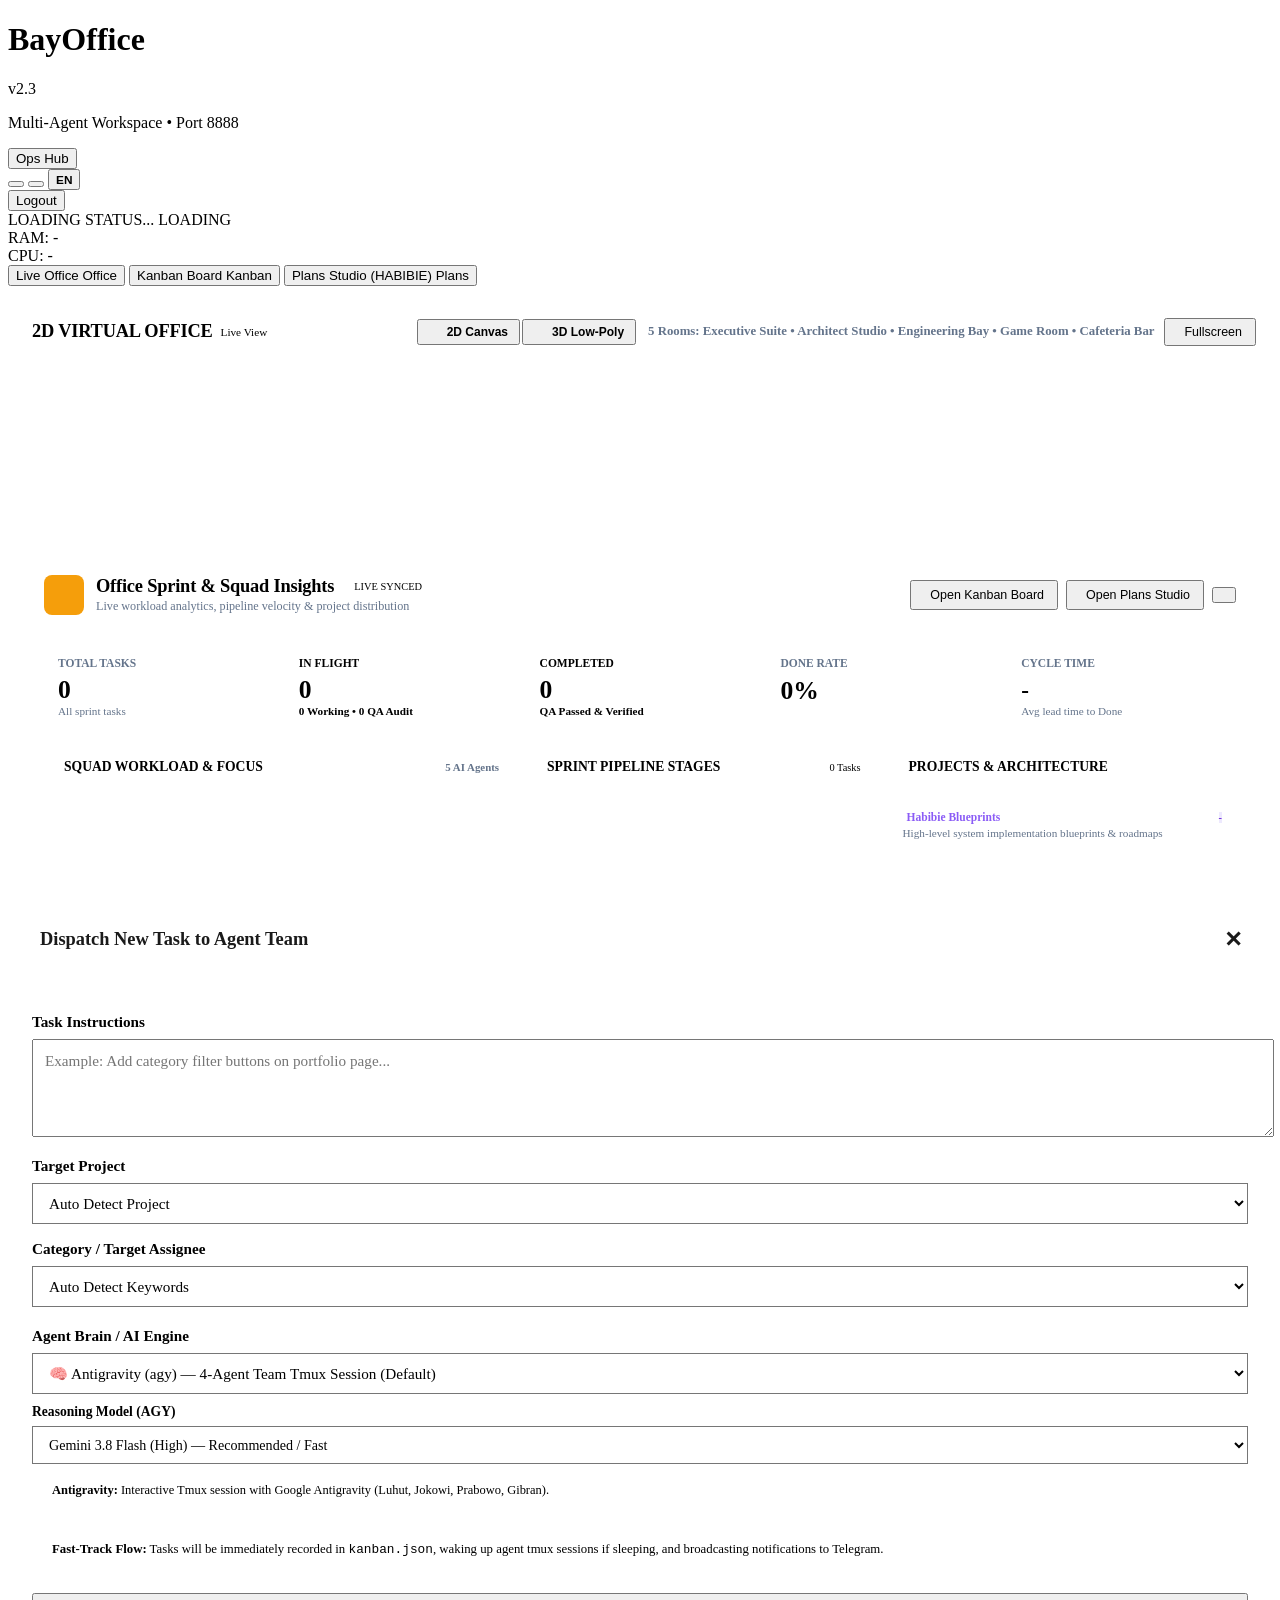
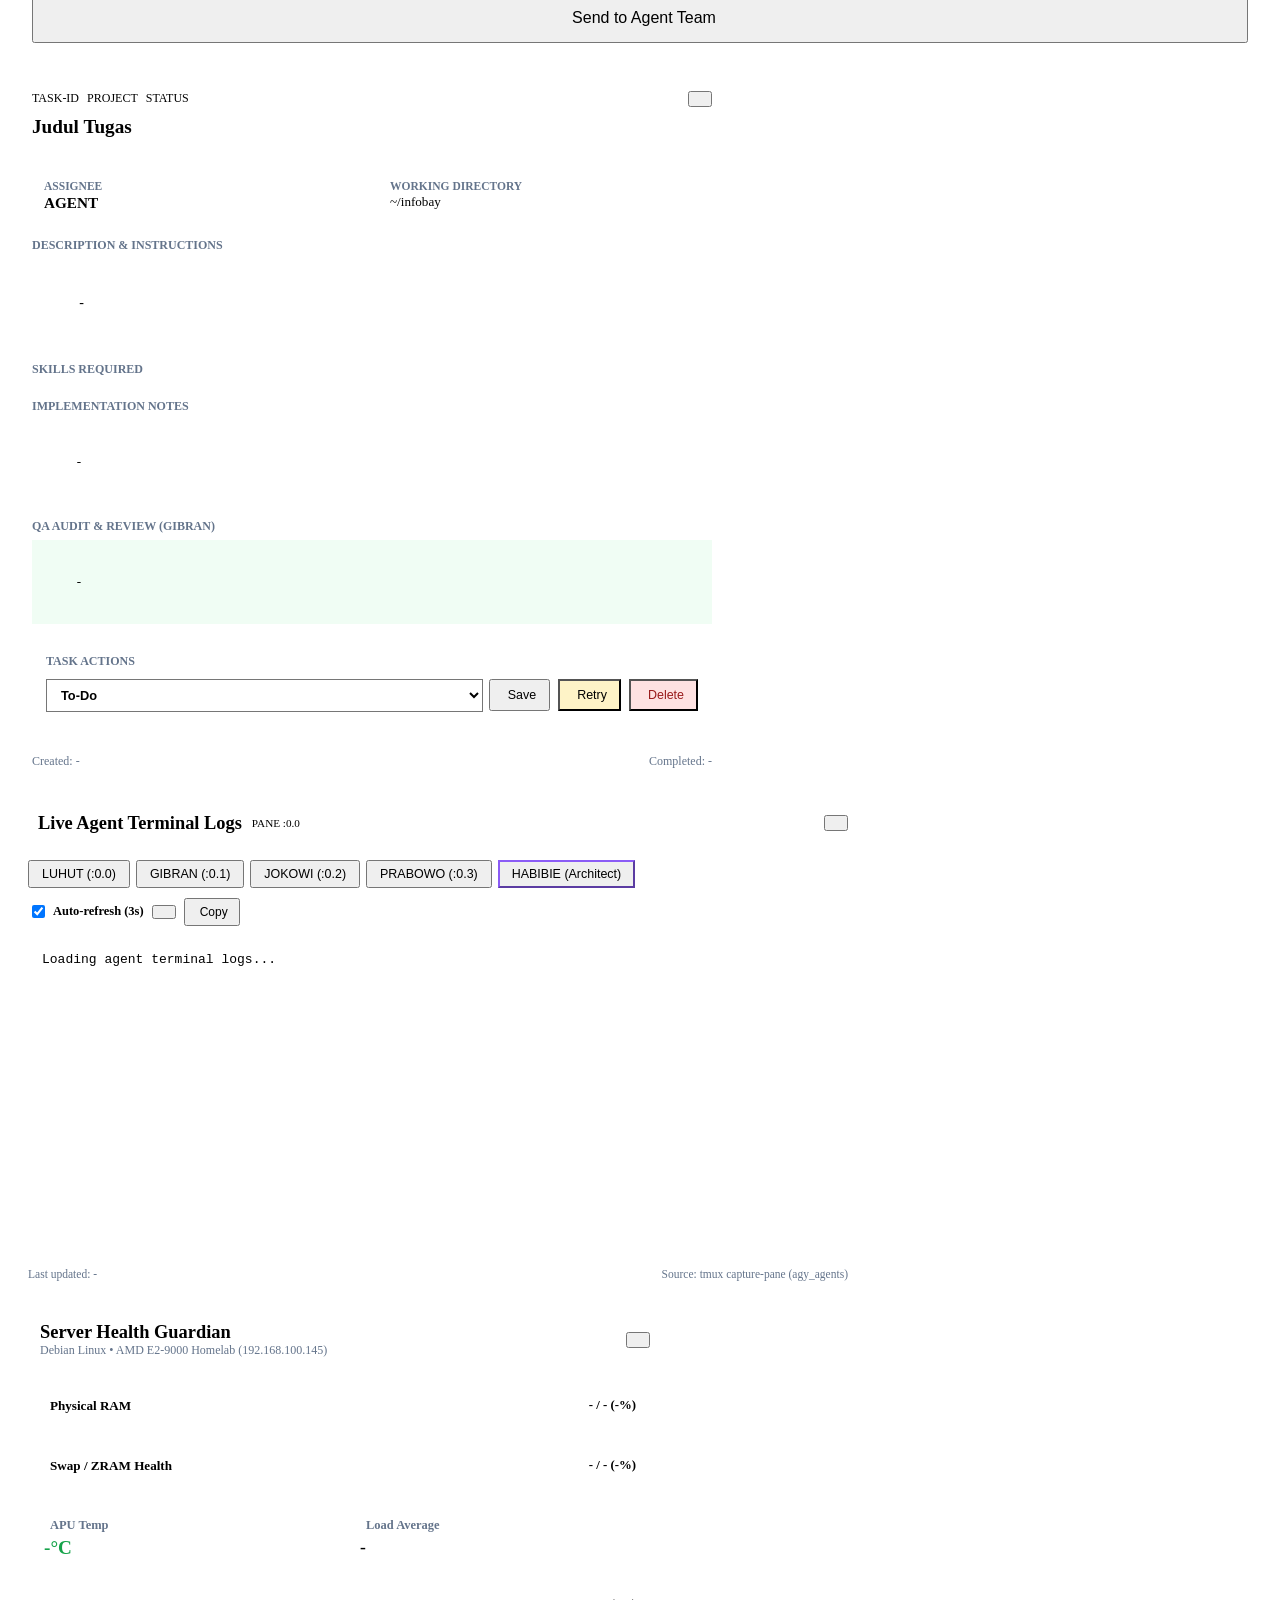
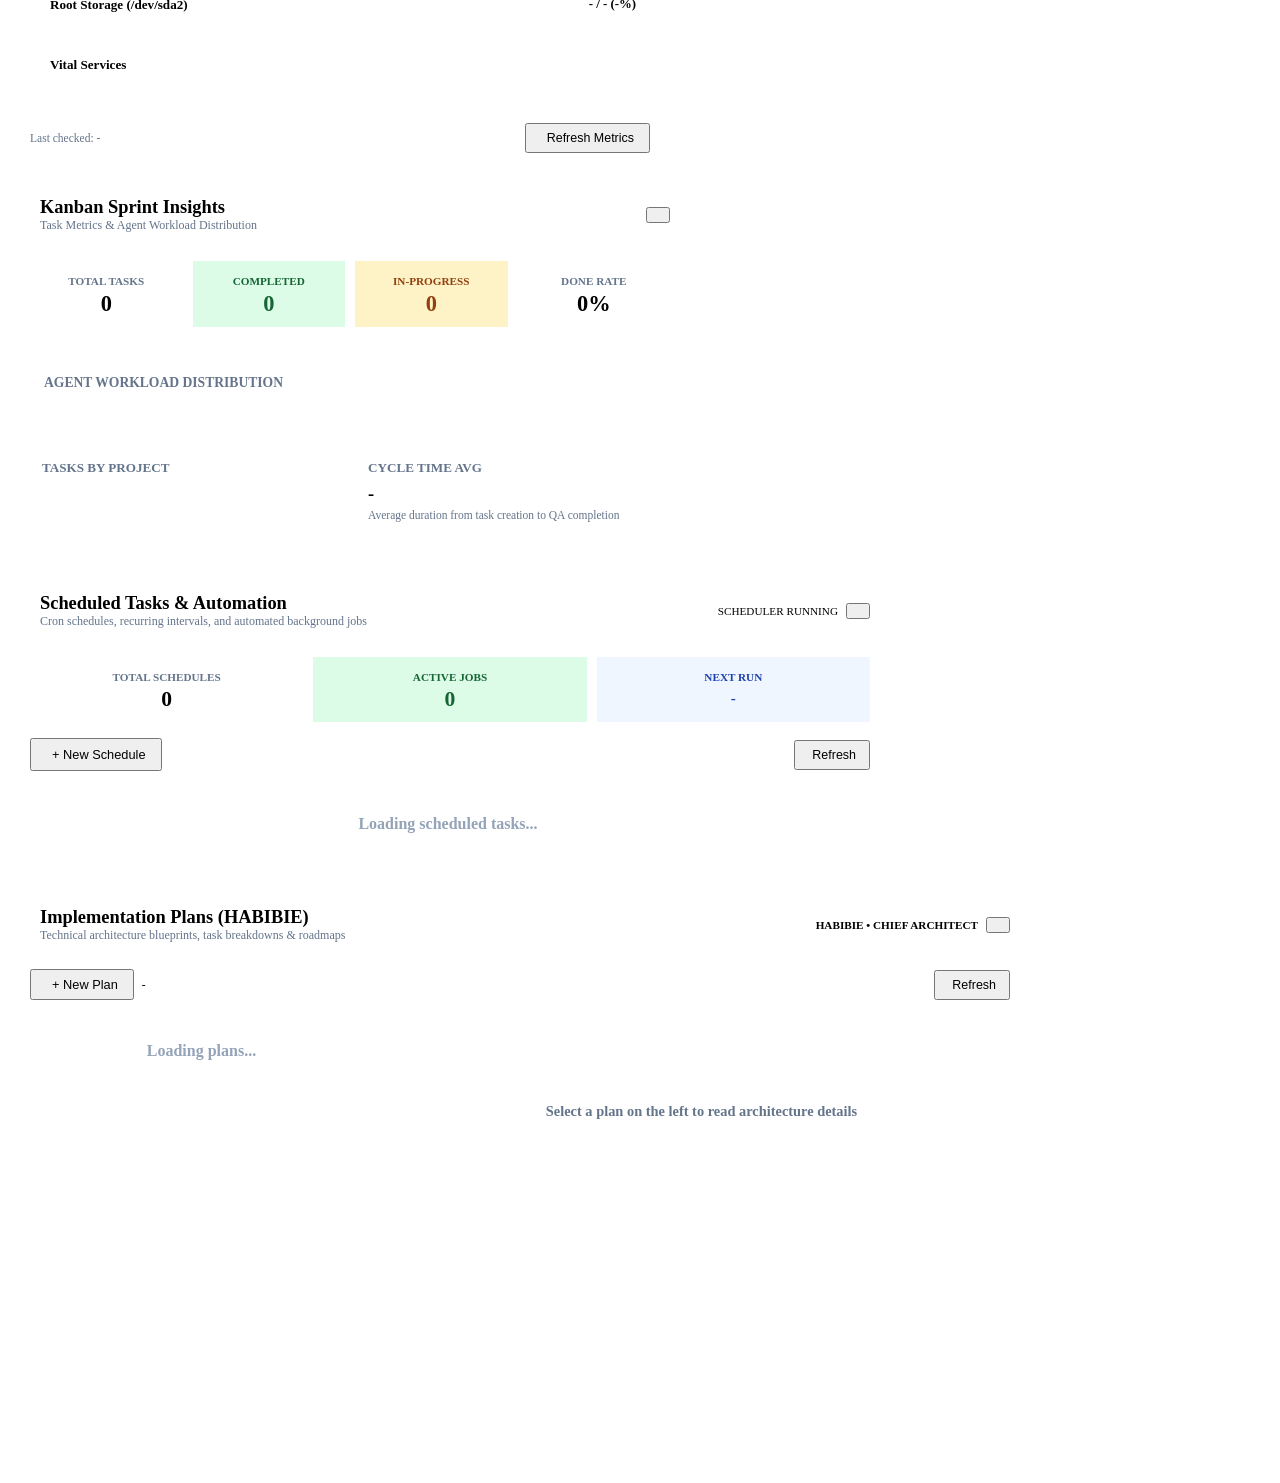
==== bayoffice/frontend/index.html @ 738ee769 "feat(bayoffice): TASK-FS-05 dynamic avatar tracking, anti-collision slots & staggered movement" ====
<!DOCTYPE html>
<html lang="en">
<head>
  <meta charset="UTF-8">
  <meta name="viewport" content="width=device-width, initial-scale=1.0">
  <title data-i18n="app.title">BayOffice — Virtual Workspace AI Agents</title>
  <link rel="icon" type="image/svg+xml" href="data:image/svg+xml,<svg xmlns=%22http://www.w3.org/2000/svg%22 viewBox=%220 0 24 24%22 fill=%22none%22 stroke=%22%23FFDE59%22 stroke-width=%222%22><rect width=%2216%22 height=%2220%22 x=%224%22 y=%222%22 rx=%222%22/><path d=%22M9 22v-4h6v4M8 6h.01M16 6h.01M12 6h.01M12 10h.01M12 14h.01M16 10h.01M16 14h.01M8 10h.01M8 14h.01%22/></svg>">
  <link rel="stylesheet" href="/static/css/style.css?v=20261030_11">
</head>
<body style="padding-bottom: 60px;">

  <!-- TOP HEADER / NAVBAR (2-ROW COMMAND CENTER) -->
  <header class="topbar-header">
    
    <!-- BARIS 1: PRIMARY APP BAR (Brand + Workspace Modes + Actions) -->
    <div class="topbar-primary-row">
      <div class="topbar-row-container">
        
        <!-- 1. Brand & Workspace Scope (Kiri) -->
        <div class="topbar-brand">
          <div class="topbar-logo-box">
            <i data-lucide="building-2" class="lucide-lg"></i>
          </div>
          <div class="brand-text-block">
            <div class="brand-title-row">
              <h1 class="topbar-title">BayOffice</h1>
              <span class="brand-badge-version">v2.3</span>
            </div>
            <p class="topbar-subtitle">
              <span class="homelab-dot"></span> <span data-i18n="app.subtitle">Multi-Agent Workspace • Port 8888</span>
            </p>
          </div>
        </div>

        <!-- 2. Action Controls (Kanan) -->
        <div class="topbar-actions">
          <!-- Ops Hub Dropdown (Scheduled Tasks & Terminal Logs) -->
          <div class="dropdown-wrapper" id="opsDropdownWrapper">
            <button id="opsDropdownBtn" class="neo-btn neo-btn-secondary topbar-btn btn-ops" aria-expanded="false" data-i18n-title="actions.ops_hub_title" title="Operations & Agent Tools">
              <i data-lucide="layers" class="lucide-sm"></i>
              <span class="btn-label-desktop btn-label-ops" data-i18n="actions.ops_hub">Ops Hub</span>
              <i data-lucide="chevron-down" class="lucide-xs chevron-icon"></i>
            </button>
            <div id="opsDropdownMenu" class="neo-dropdown-menu" style="display: none;">
              <button id="openSchedulesBtn" class="dropdown-item">
                <i data-lucide="clock" class="lucide-sm" style="color: #0284C7;"></i>
                <div class="item-text">
                  <span class="item-title" data-i18n="actions.schedules">Scheduled Tasks</span>
                  <span class="item-desc" data-i18n="actions.schedules_desc">Autonomous cron routines</span>
                </div>
              </button>
              <button id="openLogsBtn" class="dropdown-item">
                <i data-lucide="terminal" class="lucide-sm" style="color: #10B981;"></i>
                <div class="item-text">
                  <span class="item-title" data-i18n="actions.logs">Terminal Logs</span>
                  <span class="item-desc" data-i18n="actions.logs_desc">Live agent console streams</span>
                </div>
              </button>
            </div>
          </div>

          <!-- Quick Preferences Pod (Segmented Pill: Audio, Theme, Lang) -->
          <div class="segmented-pod" id="preferencesPod">
            <button id="audioToggleBtn" class="pod-btn btn-audio" data-i18n-title="actions.audio_toggle" title="Toggle 8-Bit Audio Effects" aria-label="Audio Effects">
              <span id="audioIcon" style="display: flex; align-items: center;"><i data-lucide="volume-2" class="lucide-sm"></i></span>
            </button>
            <button id="darkModeToggle" class="pod-btn btn-theme" data-i18n-title="actions.theme_dark" title="Switch to Dark Mode">
              <span id="darkModeIcon" style="display: flex; align-items: center;"><i data-lucide="moon" class="lucide-sm"></i></span>
            </button>
            <button id="langToggle" class="pod-btn btn-lang" data-i18n-title="actions.lang_toggle" title="Switch Language (EN / ID)" aria-label="Switch Language">
              <span id="langLabel" style="font-weight: 800; font-size: 0.74rem;">EN</span>
            </button>
          </div>

          <!-- Logout Action -->
          <button id="logoutBtn" class="neo-btn neo-btn-secondary topbar-btn btn-logout" data-i18n-title="actions.logout_title" title="Log out of session">
            <i data-lucide="log-out" class="lucide-sm"></i>
            <span class="btn-label-desktop btn-label-logout" data-i18n="actions.logout">Logout</span>
          </button>
        </div>

      </div>
    </div>

    <!-- BARIS 2: TELEMETRY (KIRI) & WORKSPACE NAVIGATION TABS (KANAN) -->
    <div class="topbar-guardian-subbar">
      <div class="topbar-guardian-container">
        
        <!-- Left: Clickable Server Health Telemetry Deck -->
        <div id="telemetryDeck" class="telemetry-deck guardian-deck" data-i18n-title="health.modal_title" title="Open Server Diagnostics">
          <span id="tmuxBadge" class="neo-badge badge-todo telemetry-badge">
            <span class="status-dot dot-sleep"></span>
            <span class="desk-txt" data-i18n="telemetry.loading">LOADING STATUS...</span>
            <span class="mob-txt" data-i18n="telemetry.loading_short">LOADING</span>
          </span>

          <div class="telemetry-divider"></div>

          <div class="telemetry-chip">
            <i data-lucide="hard-drive" class="lucide-sm chip-icon-ram"></i>
            <span class="chip-label" data-i18n="telemetry.ram">RAM:</span>
            <span id="ramMetric" class="chip-val chip-val-ram">-</span>
          </div>

          <div class="telemetry-divider"></div>

          <div class="telemetry-chip">
            <i data-lucide="cpu" class="lucide-sm chip-icon-cpu"></i>
            <span class="chip-label" data-i18n="telemetry.cpu">CPU:</span>
            <span id="cpuMetric" class="chip-val chip-val-cpu">-</span>
          </div>
        </div>

        <!-- Right: Workspace Navigation Switcher Tabs (Live Office | Kanban Board | Plans Studio) -->
        <nav class="topbar-nav-tabs" aria-label="Workspace Modes">
          <button id="navOfficeBtn" class="nav-tab-btn active" data-view="office" data-i18n-title="nav.workspace" title="Live Office">
            <i data-lucide="layout-dashboard" class="lucide-sm"></i>
            <span class="nav-tab-text nav-tab-text-full" data-i18n="nav.workspace">Live Office</span>
            <span class="nav-tab-text nav-tab-text-short" data-i18n="nav.workspace_short">Office</span>
          </button>
          <button id="navKanbanBtn" class="nav-tab-btn" data-view="kanban" data-i18n-title="nav.kanban" title="Kanban Board">
            <i data-lucide="kanban" class="lucide-sm tab-icon-kanban" style="color: #0284C7;"></i>
            <span class="nav-tab-text nav-tab-text-full" data-i18n="nav.kanban">Kanban Board</span>
            <span class="nav-tab-text nav-tab-text-short" data-i18n="nav.kanban_short">Kanban</span>
            <span id="navKanbanCountBadge" class="nav-count-badge" style="display: none; background: #0284C7;">0</span>
          </button>
          <button id="navPlansBtn" class="nav-tab-btn" data-view="plans" data-i18n-title="nav.plans_studio" title="Plans Studio (HABIBIE)">
            <i data-lucide="compass" class="lucide-sm tab-icon-plans" style="color: #8B5CF6;"></i>
            <span class="nav-tab-text nav-tab-text-full" data-i18n="nav.plans_studio">Plans Studio (HABIBIE)</span>
            <span class="nav-tab-text nav-tab-text-short" data-i18n="nav.plans_studio_short">Plans</span>
            <span id="navPlansCountBadge" class="nav-count-badge" style="display: none;">0</span>
          </button>
        </nav>

      </div>
    </div>

  </header>

  <!-- MAIN CONTAINER -->
  <main id="mainContainer" style="max-width: 1400px; margin: 20px auto; padding: 0 16px;">

    <!-- VIEW 1: LIVE VIRTUAL OFFICE WORKSPACE (CANVAS + AGENT CARDS ONLY) -->
    <div id="mainDashboardView" class="workspace-view active" style="display: flex; flex-direction: column; gap: 20px;">

      <!-- 2D / 3D VIRTUAL OFFICE -->
      <section>
        <div style="display: flex; justify-content: space-between; align-items: center; margin-bottom: 12px; flex-wrap: wrap; gap: 8px;">
          <div style="display: flex; align-items: center; gap: 8px;">
            <i data-lucide="monitor" class="lucide-sm"></i>
            <h2 id="officeViewTitle" style="font-size: 1.15rem; font-weight: 800; text-transform: uppercase; letter-spacing: -0.2px;" data-i18n="canvas.title">
              2D Virtual Office
            </h2>
            <span class="neo-badge badge-done" style="font-size: 0.7rem;" data-i18n="canvas.live_view">Live View</span>
          </div>
          <div style="display: flex; align-items: center; gap: 10px; flex-wrap: wrap;">
            <!-- 2D / 3D Switcher Toggle -->
            <div id="officeViewModeToggle" class="neo-box-sm" style="display: inline-flex; padding: 2px; border-radius: 6px; background: var(--bg-card); gap: 2px;">
              <button id="toggle2dBtn" class="neo-btn neo-btn-primary" style="padding: 4px 10px; font-size: 0.75rem; font-weight: 800; display: flex; align-items: center; gap: 5px;">
                <i data-lucide="layout" class="lucide-sm" style="width: 13px; height: 13px;"></i>
                <span data-i18n="canvas.mode_2d">2D Canvas</span>
              </button>
              <button id="toggle3dBtn" class="neo-btn neo-btn-secondary" style="padding: 4px 10px; font-size: 0.75rem; font-weight: 800; display: flex; align-items: center; gap: 5px;">
                <i data-lucide="box" class="lucide-sm" style="width: 13px; height: 13px;"></i>
                <span data-i18n="canvas.mode_3d">3D Low-Poly</span>
              </button>
            </div>
            <span style="font-size: 0.8rem; color: #64748B; font-weight: 600;" data-i18n="canvas.rooms_subtitle">
              5 Rooms: Executive Suite • Architect Studio • Engineering Bay • Game Room • Cafeteria Bar
            </span>
            <button id="fullscreenBtn" class="neo-btn neo-btn-secondary" style="padding: 5px 12px; font-size: 0.78rem; display: flex; align-items: center; gap: 6px;">
              <i data-lucide="maximize-2" class="lucide-sm"></i>
              <span data-i18n="canvas.fullscreen">Fullscreen</span>
            </button>
          </div>
        </div>

        <!-- Canvas Box -->
        <div class="canvas-container" id="canvasContainer">
          <div class="fullscreen-controls" id="canvasOverlayControls" style="display: none;">
            <button id="exitFullscreenBtn" class="neo-btn neo-btn-secondary" style="padding: 6px 14px; font-size: 0.8rem; font-weight: 700; background: #FFFFFF; cursor: pointer; display: flex; align-items: center; gap: 6px;">
              <i data-lucide="minimize-2" class="lucide-sm"></i>
              <span data-i18n="canvas.exit_fullscreen">Exit Fullscreen</span>
            </button>
          </div>
          <canvas id="officeCanvas"></canvas>
          <div id="officeThreeContainer" style="display: none; width: 100%; height: 480px; position: relative;">
            <!-- 3D Camera & Living Atmosphere Controls Overlay -->
            <div id="threeControlsOverlay" class="three-controls-overlay">
              <div class="three-controls-left">
                <span id="threeAtmosphereBadge" class="three-badge" style="cursor: pointer;" title="Klik untuk beralih 5 Suasana Pencahayaan (Fajar / Siang / Sore / Malam / Larut Malam)">
                  <i data-lucide="sun" class="lucide-xs"></i>
                  <span id="threeAtmosphereText">Siang (WIB)</span>
                </span>
                <span id="threeFpsBadge" class="three-badge three-badge-subtle" title="Target Frame Rate">
                  <span>60 FPS</span>
                </span>
              </div>
              <div class="three-controls-right">
                <div class="three-btn-group">
                  <button id="threeZoomInBtn" class="neo-btn-sm" title="Zoom In (+)">
                    <i data-lucide="zoom-in" class="lucide-xs"></i>
                  </button>
                  <button id="threeZoomOutBtn" class="neo-btn-sm" title="Zoom Out (-)">
                    <i data-lucide="zoom-out" class="lucide-xs"></i>
                  </button>
                  <button id="threeResetBtn" class="neo-btn-sm" title="Reset Pandangan Isometrik">
                    <i data-lucide="rotate-ccw" class="lucide-xs"></i>
                    <span data-i18n="canvas.reset">Reset</span>
                  </button>
                  <button id="threeTopDownBtn" class="neo-btn-sm" title="Pandangan Atas (Top-Down Floorplan)">
                    <i data-lucide="layout-grid" class="lucide-xs"></i>
                    <span>Top-Down</span>
                  </button>
                </div>
                <div class="three-focus-dropdown-wrapper">
                  <select id="threeFocusSelect" class="neo-select-sm" title="Fokus Kamera ke Figur Avatar Agen">
                    <option value="">🎯 Fokus Agen / Area...</option>
                    <option value="LUHUT">👨‍💼 LUHUT (Executive Suite)</option>
                    <option value="HABIBIE">📐 HABIBIE (Architect Studio)</option>
                    <option value="JOKOWI">⚙️ JOKOWI (Backend Bay)</option>
                    <option value="PRABOWO">🎨 PRABOWO (Frontend Bay)</option>
                    <option value="GIBRAN">🛡️ GIBRAN (QA Terminal)</option>
                    <option value="arcade">🕹️ Game Room (Arcade)</option>
                    <option value="cafe">☕ Cafeteria & Espresso</option>
                  </select>
                </div>
              </div>
            </div>

            <!-- 3D Agent Inspection HUD Card Modal -->
            <div id="threeAgentCard" class="three-agent-card" style="display: none;">
              <div class="three-agent-card-header">
                <div class="three-agent-photo-wrapper">
                  <img id="threeAgentCardPhoto" src="/static/assets/avatars/luhut.jpg" alt="Agent Photo" class="three-agent-photo">
                  <span id="threeAgentCardStatusDot" class="three-agent-status-dot"></span>
                </div>
                <div class="three-agent-info">
                  <div style="display: flex; align-items: center; gap: 6px;">
                    <h4 id="threeAgentCardName" style="margin: 0; font-size: 1rem; font-weight: 800;">LUHUT</h4>
                    <span id="threeAgentCardRoleBadge" class="three-agent-role-badge">Lead Orchestrator</span>
                  </div>
                  <span id="threeAgentCardLocation" style="font-size: 0.75rem; color: #64748B; font-weight: 600;">Executive Suite (Meja Kerja)</span>
                </div>
                <button id="threeAgentCardCloseBtn" class="three-agent-close-btn" title="Tutup">✕</button>
              </div>
              <div class="three-agent-card-body" style="display: flex; flex-direction: column; gap: 8px;">
                <div class="three-agent-thought-box">
                  <i data-lucide="message-square" class="lucide-xs" style="color: #64748B; flex-shrink: 0;"></i>
                  <span id="threeAgentCardBubble" style="font-size: 0.8rem; font-weight: 600; color: #1E293B;">Executive Suite</span>
                </div>
                <div class="three-agent-meta-row">
                  <span class="three-agent-meta-item">
                    <i data-lucide="cpu" class="lucide-xs"></i>
                    <span>RAM: <strong>0 MB</strong> (WebGL Client)</span>
                  </span>
                  <span class="three-agent-meta-item">
                    <i data-lucide="activity" class="lucide-xs"></i>
                    <span id="threeAgentCardState">Status: <strong>Idle</strong></span>
                  </span>
                </div>
              </div>
              <div class="three-agent-card-actions">
                <button id="threeAgentCardFocusBtn" class="neo-btn neo-btn-primary" style="padding: 4px 10px; font-size: 0.75rem; display: flex; align-items: center; gap: 5px;">
                  <i data-lucide="crosshair" class="lucide-xs"></i>
                  <span>Fokus Meja</span>
                </button>
                <button id="threeAgentCardKanbanBtn" class="neo-btn neo-btn-secondary" style="padding: 4px 10px; font-size: 0.75rem; display: flex; align-items: center; gap: 5px;">
                  <i data-lucide="kanban" class="lucide-xs"></i>
                  <span>Filter Kanban</span>
                </button>
              </div>
            </div>
          </div>
        </div>

        <!-- Agent Status Grid Cards below Canvas (Luhut, Jokowi, Prabowo, Gibran, Habibie) -->
        <div id="agentsGrid" style="display: grid; grid-template-columns: repeat(auto-fit, minmax(220px, 1fr)); gap: 14px; margin-top: 14px;">
          <!-- Dynamic agent cards injected by app.js -->
        </div>
      </section>

      <!-- LIVE OFFICE SPRINT & SQUAD INSIGHTS (Directly displayed inline, rich & informative) -->
      <section id="officeInsightsSection" class="neo-box" style="padding: 18px 20px; display: flex; flex-direction: column; gap: 16px;">
        
        <!-- Header Bar -->
        <div style="display: flex; justify-content: space-between; align-items: center; flex-wrap: wrap; gap: 12px; border-bottom: 2px solid var(--border-color); padding-bottom: 14px;">
          <div style="display: flex; align-items: center; gap: 12px;">
            <div style="background: #F59E0B; color: #FFFFFF; width: 40px; height: 40px; border-radius: 8px; border: 2px solid var(--border-color); display: flex; align-items: center; justify-content: center; box-shadow: 2px 2px 0px var(--shadow-color);">
              <i data-lucide="bar-chart-2" class="lucide-md"></i>
            </div>
            <div>
              <div style="display: flex; align-items: center; gap: 8px; flex-wrap: wrap;">
                <h3 style="font-size: 1.15rem; font-weight: 800; margin: 0; letter-spacing: -0.2px;" data-i18n="office_insights.title">
                  Office Sprint & Squad Insights
                </h3>
                <span class="neo-badge badge-done" style="font-size: 0.65rem; padding: 2px 8px; display: inline-flex; align-items: center; gap: 4px;">
                  <span class="status-dot dot-active"></span>
                  <span data-i18n="office_insights.live_badge">LIVE SYNCED</span>
                </span>
              </div>
              <p style="font-size: 0.76rem; color: #64748B; margin: 2px 0 0 0;" data-i18n="office_insights.subtitle">
                Live workload analytics, pipeline velocity & project distribution
              </p>
            </div>
          </div>

          <!-- Quick Navigation & Refresh Actions -->
          <div style="display: flex; align-items: center; gap: 8px; flex-wrap: wrap;">
            <button id="officeInsightsOpenKanbanBtn" class="neo-btn neo-btn-secondary" style="padding: 6px 12px; font-size: 0.78rem; display: flex; align-items: center; gap: 6px;" title="Switch to Kanban Board">
              <i data-lucide="kanban" class="lucide-xs" style="color: #0284C7;"></i>
              <span data-i18n="office_insights.view_kanban">Open Kanban Board</span>
            </button>
            <button id="officeInsightsOpenStudioBtn" class="neo-btn neo-btn-secondary" style="padding: 6px 12px; font-size: 0.78rem; display: flex; align-items: center; gap: 6px;" title="Switch to Plans Studio">
              <i data-lucide="compass" class="lucide-xs" style="color: #8B5CF6;"></i>
              <span data-i18n="office_insights.view_studio">Open Plans Studio</span>
            </button>
            <button id="officeInsightsRefreshBtn" class="neo-btn neo-btn-secondary" style="padding: 6px 10px; font-size: 0.78rem; display: flex; align-items: center; justify-content: center;" title="Refresh Insights">
              <i data-lucide="refresh-cw" class="lucide-xs"></i>
            </button>
          </div>
        </div>

        <!-- Metric Summary 5 KPI Cards -->
        <div style="display: grid; grid-template-columns: repeat(auto-fit, minmax(170px, 1fr)); gap: 12px;">
          <!-- 1. Total Tasks -->
          <div class="neo-box-sm" style="padding: 12px 14px; display: flex; flex-direction: column; justify-content: space-between;">
            <div style="display: flex; justify-content: space-between; align-items: center;">
              <span style="font-size: 0.72rem; color: #64748B; font-weight: 800; text-transform: uppercase;" data-i18n="office_insights.total_tasks">Total Tasks</span>
              <i data-lucide="layers" class="lucide-xs" style="color: #64748B;"></i>
            </div>
            <div id="officeStatTotalTasks" style="font-size: 1.6rem; font-weight: 900; line-height: 1; margin: 8px 0 2px 0;">0</div>
            <span style="font-size: 0.7rem; color: #64748B;" data-i18n="office_insights.total_tasks_hint">All sprint tasks</span>
          </div>

          <!-- 2. In Flight (In-Progress + QA-Review) -->
          <div class="neo-box-sm insight-kpi-active" style="padding: 12px 14px; display: flex; flex-direction: column; justify-content: space-between;">
            <div style="display: flex; justify-content: space-between; align-items: center;">
              <span style="font-size: 0.72rem; font-weight: 800; text-transform: uppercase;" data-i18n="office_insights.in_flight">In Flight</span>
              <i data-lucide="play-circle" class="lucide-xs"></i>
            </div>
            <div id="officeStatActiveTasks" style="font-size: 1.6rem; font-weight: 900; line-height: 1; margin: 8px 0 2px 0;">0</div>
            <span id="officeStatActiveDetail" style="font-size: 0.7rem; font-weight: 700;">0 Working • 0 QA Audit</span>
          </div>

          <!-- 3. Completed (Done) -->
          <div class="neo-box-sm insight-kpi-done" style="padding: 12px 14px; display: flex; flex-direction: column; justify-content: space-between;">
            <div style="display: flex; justify-content: space-between; align-items: center;">
              <span style="font-size: 0.72rem; font-weight: 800; text-transform: uppercase;" data-i18n="office_insights.completed">Completed</span>
              <i data-lucide="check-circle-2" class="lucide-xs"></i>
            </div>
            <div id="officeStatDoneTasks" style="font-size: 1.6rem; font-weight: 900; line-height: 1; margin: 8px 0 2px 0;">0</div>
            <span style="font-size: 0.7rem; font-weight: 700;" data-i18n="office_insights.completed_hint">QA Passed & Verified</span>
          </div>

          <!-- 4. Done Rate -->
          <div class="neo-box-sm" style="padding: 12px 14px; display: flex; flex-direction: column; justify-content: space-between;">
            <div style="display: flex; justify-content: space-between; align-items: center;">
              <span style="font-size: 0.72rem; color: #64748B; font-weight: 800; text-transform: uppercase;" data-i18n="office_insights.done_rate">Done Rate</span>
              <i data-lucide="percent" class="lucide-xs" style="color: #64748B;"></i>
            </div>
            <div id="officeStatDoneRate" style="font-size: 1.6rem; font-weight: 900; line-height: 1; margin: 8px 0 2px 0;">0%</div>
            <div class="progress-bar-track" style="height: 6px; width: 100%; margin-top: 4px; background: var(--bg-main);">
              <div id="officeStatDoneRateBar" class="progress-bar-fill" style="width: 0%; background-color: #10B981;"></div>
            </div>
          </div>

          <!-- 5. Avg Cycle Time -->
          <div class="neo-box-sm" style="padding: 12px 14px; display: flex; flex-direction: column; justify-content: space-between;">
            <div style="display: flex; justify-content: space-between; align-items: center;">
              <span style="font-size: 0.72rem; color: #64748B; font-weight: 800; text-transform: uppercase;" data-i18n="office_insights.cycle_time">Cycle Time</span>
              <i data-lucide="clock" class="lucide-xs" style="color: #64748B;"></i>
            </div>
            <div id="officeStatCycleTime" style="font-size: 1.45rem; font-weight: 900; line-height: 1; margin: 8px 0 2px 0;">-</div>
            <span style="font-size: 0.7rem; color: #64748B;" data-i18n="office_insights.cycle_time_hint">Avg lead time to Done</span>
          </div>
        </div>

        <!-- 3 Deep-Dive Details Panels -->
        <div class="office-insights-grid" style="display: grid; grid-template-columns: 1.35fr 1fr 1fr; gap: 14px; align-items: stretch;">
          
          <!-- PANEL 1: Squad Workload & Active Focus -->
          <div class="neo-box-sm" style="padding: 14px; display: flex; flex-direction: column; gap: 10px;">
            <div style="display: flex; justify-content: space-between; align-items: center; border-bottom: 1px solid var(--border-color); padding-bottom: 8px;">
              <div style="display: flex; align-items: center; gap: 6px;">
                <i data-lucide="users" class="lucide-xs" style="color: #8B5CF6;"></i>
                <h4 style="font-weight: 800; font-size: 0.85rem; margin: 0; text-transform: uppercase;" data-i18n="office_insights.workload_title">Squad Workload & Focus</h4>
              </div>
              <span style="font-size: 0.68rem; color: #64748B; font-weight: 700;">5 AI Agents</span>
            </div>
            <div id="officeWorkloadContainer" style="display: flex; flex-direction: column; gap: 8px;">
              <!-- dynamic squad workload bars with avatar, tasks count, % and live state badge -->
            </div>
          </div>

          <!-- PANEL 2: Sprint Pipeline Flow -->
          <div class="neo-box-sm" style="padding: 14px; display: flex; flex-direction: column; gap: 10px;">
            <div style="display: flex; justify-content: space-between; align-items: center; border-bottom: 1px solid var(--border-color); padding-bottom: 8px;">
              <div style="display: flex; align-items: center; gap: 6px;">
                <i data-lucide="git-commit" class="lucide-xs" style="color: #0284C7;"></i>
                <h4 style="font-weight: 800; font-size: 0.85rem; margin: 0; text-transform: uppercase;" data-i18n="office_insights.pipeline_title">Sprint Pipeline Stages</h4>
              </div>
              <span id="officePipelineTotalBadge" class="neo-badge" style="font-size: 0.65rem; background: var(--bg-main);">0 Tasks</span>
            </div>
            
            <!-- Segmented Flow Bar -->
            <div style="height: 10px; border-radius: 4px; overflow: hidden; display: flex; border: 1px solid var(--border-color); background: var(--bg-main);">
              <div id="segTodo" style="height: 100%; background: #94A3B8; width: 0%;" title="To-Do"></div>
              <div id="segProgress" style="height: 100%; background: #F59E0B; width: 0%;" title="In-Progress"></div>
              <div id="segQa" style="height: 100%; background: #8B5CF6; width: 0%;" title="QA-Review"></div>
              <div id="segDone" style="height: 100%; background: #10B981; width: 0%;" title="Done"></div>
            </div>

            <!-- Pipeline List Breakdown -->
            <div id="officePipelineList" style="display: flex; flex-direction: column; gap: 6px; font-size: 0.78rem;">
              <!-- dynamic stages items -->
            </div>
          </div>

          <!-- PANEL 3: Active Projects & Architecture Blueprints -->
          <div class="neo-box-sm" style="padding: 14px; display: flex; flex-direction: column; gap: 10px;">
            <div style="display: flex; justify-content: space-between; align-items: center; border-bottom: 1px solid var(--border-color); padding-bottom: 8px;">
              <div style="display: flex; align-items: center; gap: 6px;">
                <i data-lucide="folder-git-2" class="lucide-xs" style="color: #10B981;"></i>
                <h4 style="font-weight: 800; font-size: 0.85rem; margin: 0; text-transform: uppercase;" data-i18n="office_insights.projects_title">Projects & Architecture</h4>
              </div>
            </div>
            
            <!-- Projects Breakdown -->
            <div id="officeProjectsContainer" style="display: flex; flex-direction: column; gap: 6px; font-size: 0.78rem;">
              <!-- dynamic project rows -->
            </div>

            <!-- Habibie Blueprints Mini Section -->
            <div style="border-top: 1px dashed var(--border-color); padding-top: 8px; margin-top: auto;">
              <div style="display: flex; justify-content: space-between; align-items: center; margin-bottom: 4px;">
                <span style="font-size: 0.72rem; font-weight: 800; color: #8B5CF6; display: flex; align-items: center; gap: 4px;">
                  <i data-lucide="compass" class="lucide-xs"></i>
                  <span data-i18n="office_insights.habibie_plans_title">Habibie Blueprints</span>
                </span>
                <span id="officePlansMiniStat" class="neo-badge" style="font-size: 0.65rem; background: #EDE9FE; color: #6D28D9; border-color: #8B5CF6; font-weight: 800;">-</span>
              </div>
              <div style="font-size: 0.7rem; color: #64748B;" data-i18n="office_insights.habibie_plans_hint">
                High-level system implementation blueprints & roadmaps
              </div>
            </div>
          </div>

        </div>

      </section>

    </div> <!-- /#mainDashboardView -->

    <!-- VIEW 2: DEDICATED KANBAN BOARD WORKSPACE -->
    <div id="kanbanBoardView" class="workspace-view" style="display: none; flex-direction: column; gap: 18px;">
      
      <!-- Kanban Header Banner -->
      <div class="kanban-header-bar neo-box" style="padding: 14px 20px; display: flex; justify-content: space-between; align-items: center; flex-wrap: wrap; gap: 14px;">
        <div style="display: flex; align-items: center; gap: 12px;">
          <div style="background: #0284C7; color: #FFFFFF; width: 42px; height: 42px; border-radius: 8px; border: 2px solid var(--border-color); display: flex; align-items: center; justify-content: center; box-shadow: 2px 2px 0px var(--shadow-color);">
            <i data-lucide="kanban" class="lucide-md"></i>
          </div>
          <div>
            <div style="display: flex; align-items: center; gap: 8px; flex-wrap: wrap;">
              <h2 style="font-size: 1.25rem; font-weight: 800; margin: 0; letter-spacing: -0.3px;" data-i18n="kanban.title">Task Kanban Board</h2>
              <span class="neo-badge badge-todo" style="font-size: 0.68rem;" data-i18n="kanban.source_badge">kanban.json</span>
              <span id="kanbanTotalTasksBadge" class="neo-badge" style="background: var(--bg-main); font-size: 0.68rem; font-weight: 800;">-</span>
            </div>
            <p style="font-size: 0.78rem; color: #64748B; margin: 2px 0 0 0;" data-i18n="kanban.subtitle">Multi-agent task orchestration, sprint pipeline & live status</p>
          </div>
        </div>

        <div style="display: flex; align-items: center; gap: 8px; flex-wrap: wrap;">
          <button id="kanbanNewTaskBtn" class="neo-btn neo-btn-primary" style="padding: 7px 14px; font-size: 0.82rem; font-weight: 800; display: flex; align-items: center; gap: 6px;">
            <i data-lucide="plus-circle" class="lucide-sm"></i>
            <span data-i18n="actions.new_task">New Task</span>
          </button>
          <button id="kanbanRefreshBtn" class="neo-btn neo-btn-secondary" style="padding: 7px 12px; font-size: 0.8rem; display: flex; align-items: center; gap: 6px;" title="Refresh Kanban">
            <i data-lucide="refresh-cw" class="lucide-sm"></i>
            <span>Refresh</span>
          </button>
          <button id="kanbanBackToOfficeBtn" class="neo-btn neo-btn-secondary" style="padding: 7px 12px; font-size: 0.8rem; display: flex; align-items: center; gap: 6px;">
            <i data-lucide="arrow-left" class="lucide-sm"></i>
            <span data-i18n="kanban.back_to_office">Back to Office</span>
          </button>
        </div>
      </div>

      <!-- Filter & Control Toolbar -->
      <div class="neo-box kanban-toolbar" style="padding: 12px 18px; display: flex; flex-direction: column; gap: 10px;">
        <!-- Row 1: Filters (Project, Period, Assignee Agents) -->
        <div class="kanban-toolbar-filters-row" style="display: flex; align-items: center; flex-wrap: wrap; gap: 12px; width: 100%;">
          <!-- Project Filter -->
          <div style="display: flex; align-items: center; gap: 6px;">
            <label for="projectFilterSelect" style="font-size: 0.76rem; font-weight: 800; color: #64748B;">PROJECT:</label>
            <select id="projectFilterSelect" class="neo-box-sm" style="padding: 6px 10px; font-size: 0.78rem; font-weight: 700; background: var(--bg-card); outline: none; cursor: pointer;">
              <option value="ALL" data-i18n="kanban.all_projects">All Projects</option>
              <option value="general">🌐 Umum / Homelab</option>
              <option value="infobay">infobay</option>
              <option value="bayoffice">bayoffice</option>
            </select>
          </div>

          <!-- Date Period Filter -->
          <div style="display: flex; align-items: center; gap: 6px; flex-wrap: wrap;">
            <label for="periodFilterSelect" style="font-size: 0.76rem; font-weight: 800; color: #64748B;">PERIOD:</label>
            <select id="periodFilterSelect" class="neo-box-sm" style="padding: 6px 10px; font-size: 0.78rem; font-weight: 700; background: var(--bg-card); outline: none; cursor: pointer;">
              <option value="ALL" selected data-i18n="kanban.period_all">All Time</option>
              <option value="THIS_MONTH" data-i18n="kanban.period_this_month">This Month</option>
              <option value="TODAY" data-i18n="kanban.period_today">Today</option>
              <option value="THIS_WEEK" data-i18n="kanban.period_this_week">This Week</option>
              <option value="LAST_MONTH" data-i18n="kanban.period_last_month">Last Month</option>
              <option value="CUSTOM" data-i18n="kanban.period_custom">Custom Range...</option>
            </select>

            <div id="customDateContainer" style="display: none; align-items: center; gap: 4px;">
              <input type="date" id="customStartDate" class="neo-box-sm" style="padding: 5px 8px; font-size: 0.75rem; font-family: inherit; font-weight: 600; outline: none; cursor: pointer;">
              <span style="font-weight: 800; font-size: 0.75rem; color: var(--border-color);">-</span>
              <input type="date" id="customEndDate" class="neo-box-sm" style="padding: 5px 8px; font-size: 0.75rem; font-family: inherit; font-weight: 600; outline: none; cursor: pointer;">
            </div>
          </div>

          <!-- Agent Filter Buttons -->
          <div style="display: flex; gap: 5px; flex-wrap: wrap;">
            <button class="neo-btn filter-btn neo-btn-primary" data-assignee="ALL" style="padding: 5px 10px; font-size: 0.75rem;" data-i18n="kanban.all_assignees">All</button>
            <button class="neo-btn filter-btn neo-btn-secondary" data-assignee="LUHUT" style="padding: 5px 10px; font-size: 0.75rem;">LUHUT</button>
            <button class="neo-btn filter-btn neo-btn-secondary" data-assignee="JOKOWI" style="padding: 5px 10px; font-size: 0.75rem;">JOKOWI</button>
            <button class="neo-btn filter-btn neo-btn-secondary" data-assignee="PRABOWO" style="padding: 5px 10px; font-size: 0.75rem;">PRABOWO</button>
            <button class="neo-btn filter-btn neo-btn-secondary" data-assignee="GIBRAN" style="padding: 5px 10px; font-size: 0.75rem;">GIBRAN</button>
            <button class="neo-btn filter-btn neo-btn-secondary" data-assignee="HABIBIE" style="padding: 5px 10px; font-size: 0.75rem;">HABIBIE</button>
          </div>
        </div>

        <!-- Divider Line -->
        <div style="height: 1px; background: var(--border-color); opacity: 0.2; width: 100%;"></div>

        <!-- Row 2: Action Tools (Schedules, Insights, CSV, JSON) and Search Input (SEJAJAR HORIZONTAL) -->
        <div class="kanban-toolbar-tools-row" style="display: flex; justify-content: space-between; align-items: center; flex-wrap: wrap; gap: 10px; width: 100%;">
          <!-- Action Tools: Schedules, Insights, CSV, JSON (Kiri) -->
          <div style="display: flex; align-items: center; gap: 6px; flex-wrap: wrap;">
            <button id="kanbanSchedulesBtn" class="neo-btn neo-btn-secondary" style="padding: 6px 10px; font-size: 0.75rem; display: flex; align-items: center; gap: 4px;" data-i18n-title="kanban.schedules_title" title="Manage Scheduled Tasks & Automation">
              <i data-lucide="clock" class="lucide-sm"></i>
              <span data-i18n="kanban.schedules_btn">Schedules</span>
            </button>
            <button id="openAnalyticsBtn" class="neo-btn neo-btn-secondary" style="padding: 6px 10px; font-size: 0.75rem; display: flex; align-items: center; gap: 4px;" data-i18n-title="kanban.insights_title" title="View Sprint Metrics & Analytics">
              <i data-lucide="bar-chart-2" class="lucide-sm"></i>
              <span data-i18n="kanban.insights_btn">Insights</span>
            </button>
            <button id="exportCsvBtn" class="neo-btn neo-btn-secondary" style="padding: 6px 10px; font-size: 0.75rem; display: flex; align-items: center; gap: 4px;" data-i18n-title="kanban.export_csv_title" title="Export Tasks to CSV">
              <i data-lucide="download" class="lucide-sm"></i>
              <span>CSV</span>
            </button>
            <button id="exportJsonBtn" class="neo-btn neo-btn-secondary" style="padding: 6px 10px; font-size: 0.75rem; display: flex; align-items: center; gap: 4px;" data-i18n-title="kanban.export_json_title" title="Export Tasks to JSON">
              <i data-lucide="file-json" class="lucide-sm"></i>
              <span>JSON</span>
            </button>
          </div>

          <!-- Search Input (Sejajar Horizontal dengan Schedules, Insights, dll di pojok kanan kontainer!) -->
          <div class="kanban-toolbar-search-box" style="margin-left: auto; display: flex; align-items: center;">
            <div style="position: relative; display: flex; align-items: center;">
              <input id="searchInput" type="text" class="neo-box-sm" placeholder="Search tasks..." data-i18n-placeholder="kanban.search_placeholder" style="padding: 6px 12px 6px 30px; font-size: 0.82rem; font-family: inherit; width: 220px; outline: none; box-sizing: border-box; height: 32px;">
              <i data-lucide="search" class="lucide-xs" style="position: absolute; left: 10px; color: #94A3B8;"></i>
            </div>
          </div>
        </div>
      </div>

      <!-- Kanban Columns Container (Expansive & Dedicated) -->
      <div id="kanbanContainer" class="kanban-dedicated-container">
        <!-- Rendered dynamically by kanban.js -->
        <div style="text-align: center; padding: 40px; color: #94A3B8; font-weight: 700;" data-i18n="kanban.loading">
          Loading kanban board data...
        </div>
      </div>

    </div> <!-- /#kanbanBoardView -->

  <!-- VIEW 2: DEDICATED PLANS STUDIO (HABIBIE BLUEPRINTS WORKSPACE) -->
  <div id="plansStudioView" class="workspace-view" style="display: none;">
    
    <!-- Studio Header & Navigation Bar -->
    <div class="studio-header-bar neo-box" style="padding: 14px 20px; margin-bottom: 20px; display: flex; justify-content: space-between; align-items: center; flex-wrap: wrap; gap: 12px;">
      <div style="display: flex; align-items: center; gap: 12px;">
        <div style="background: #8B5CF6; color: #FFFFFF; width: 42px; height: 42px; border-radius: 8px; border: 2px solid var(--border-color); display: flex; align-items: center; justify-content: center; box-shadow: 2px 2px 0px var(--shadow-color);">
          <i data-lucide="compass" class="lucide-md"></i>
        </div>
        <div>
          <div style="display: flex; align-items: center; gap: 8px;">
            <h2 style="font-size: 1.25rem; font-weight: 800; margin: 0; letter-spacing: -0.3px;" data-i18n="studio.title">Implementation Plans Studio</h2>
            <span class="neo-badge" style="background: #8B5CF6; color: #FFFFFF; font-weight: 800; font-size: 0.68rem;" data-i18n="studio.author_badge">HABIBIE • CHIEF ARCHITECT</span>
          </div>
          <p style="font-size: 0.78rem; color: #64748B; margin: 2px 0 0 0;" data-i18n="studio.subtitle">Technical architecture blueprints, task breakdowns & roadmaps</p>
        </div>
      </div>

      <div style="display: flex; align-items: center; gap: 10px; flex-wrap: wrap;">
        <!-- Tombol Buat Plan Baru (+ Draft Architecture Plan) -->
        <button id="studioToggleNewPlanBtn" class="neo-btn neo-btn-primary" style="padding: 7px 14px; font-size: 0.82rem; font-weight: 800; background: #8B5CF6; color: #FFFFFF; display: flex; align-items: center; justify-content: center; gap: 6px;">
          <i data-lucide="sparkles" class="lucide-sm"></i>
          <span id="studioToggleNewPlanText" data-i18n="studio.new_plan_btn">+ Draft Architecture Plan</span>
        </button>

        <!-- Tombol Kembali ke Live Office -->
        <button id="studioBackToOfficeBtn" class="neo-btn neo-btn-secondary" style="padding: 7px 14px; font-size: 0.8rem; display: flex; align-items: center; gap: 6px;">
          <i data-lucide="arrow-left" class="lucide-sm"></i>
          <span data-i18n="studio.back_to_office">Back to Office</span>
        </button>
      </div>
    </div>

    <!-- Active Habibie Drafting Status Banner (Background Task Indicator) -->
    <div id="studioDraftingBanner" class="neo-box studio-drafting-banner" style="display: none; padding: 12px 18px; margin-bottom: 18px; background: #FAF5FF; border: 2px solid #8B5CF6; border-left: 6px solid #8B5CF6; box-shadow: 3px 3px 0px var(--shadow-color); align-items: center; justify-content: space-between; flex-wrap: wrap; gap: 12px;">
      <div style="display: flex; align-items: center; gap: 14px;">
        <div style="position: relative; flex-shrink: 0;">
          <img src="/static/assets/avatars/habibie.jpg" alt="HABIBIE" 
               style="width: 44px; height: 44px; border-radius: 50%; border: 2px solid #8B5CF6; object-fit: cover;">
          <span class="status-dot dot-active" style="position: absolute; bottom: 0; right: 0; width: 12px; height: 12px; border: 2px solid #FFFFFF; background: #8B5CF6; animation: pulse 1.5s infinite;"></span>
        </div>
        <div>
          <div style="display: flex; align-items: center; gap: 8px; flex-wrap: wrap;">
            <span style="font-weight: 800; font-size: 0.95rem; color: #1E293B;" data-i18n="plans.drafting_bg_title">
              HABIBIE sedang merancang Implementation Plan di latar belakang...
            </span>
            <span id="studioDraftingModelBadge" class="neo-badge" style="background: #8B5CF6; color: #FFFFFF; font-size: 0.68rem; font-weight: 800;">AGY CLI</span>
          </div>
          <div style="font-size: 0.78rem; color: #64748B; margin-top: 3px; display: flex; align-items: center; gap: 10px; flex-wrap: wrap;">
            <span>Target: <strong id="studioDraftingProjectText" style="color: #1E293B;">bayoffice</strong></span>
            <span>•</span>
            <span>Konsep: <span id="studioDraftingIdeaPreview" style="font-style: italic; color: #475569;">...</span></span>
          </div>
        </div>
      </div>
      <div style="display: flex; align-items: center; gap: 10px; flex-wrap: wrap;">
        <div class="neo-box-sm" style="padding: 6px 12px; background: #FFFFFF; display: flex; align-items: center; gap: 6px; font-family: var(--font-mono); font-weight: 800; font-size: 0.82rem; color: #8B5CF6;">
          <i data-lucide="clock" class="lucide-xs"></i>
          <span id="studioDraftingTimer">00:00</span>
        </div>
        <span class="neo-badge badge-todo" style="font-size: 0.72rem; padding: 4px 8px; display: inline-flex; align-items: center; gap: 4px;" data-i18n="plans.drafting_multitask_badge">
          <i data-lucide="loader" class="lucide-xs" style="animation: spin 1.2s linear infinite;"></i>
          <span>Multi-tasking Mode</span>
        </span>
      </div>
    </div>

    <!-- Studio Two-Column Work Area -->
    <div class="studio-workspace-grid" style="display: grid; grid-template-columns: 340px 1fr; gap: 18px; min-height: 680px; align-items: stretch;">
      
      <!-- Kolom Kiri: Sidebar Blueprints List & Filter -->
      <div class="neo-box studio-sidebar" style="padding: 16px; display: flex; flex-direction: column; gap: 14px; height: calc(100vh - 210px); min-height: 580px; position: sticky; top: 90px;">
        
        <!-- Search & Filter Controls -->
        <div style="display: flex; flex-direction: column; gap: 8px;">
          <!-- Live Plans Statistics (Total Plans, Drafts, Dispatched to Kanban) -->
          <div id="studioStatBadge" class="neo-box-sm studio-stat-badge" style="padding: 7px 8px; font-size: 0.72rem; font-weight: 800; font-family: var(--font-mono); text-align: center; background: var(--bg-main); width: 100%; box-sizing: border-box; border-radius: 6px; display: flex; align-items: center; justify-content: center; gap: 6px; flex-wrap: wrap;">
            -
          </div>

          <!-- Search Input -->
          <div style="position: relative;">
            <input id="studioSearchInput" type="text" class="neo-box-sm" placeholder="Search blueprints..." data-i18n-placeholder="studio.search_placeholder" style="width: 100%; padding: 7px 10px 7px 32px; font-size: 0.8rem; outline: none; box-sizing: border-box;">
            <i data-lucide="search" class="lucide-xs" style="position: absolute; left: 10px; top: 10px; color: #94A3B8;"></i>
          </div>

          <!-- Project & Period Filters with Refresh Button -->
          <div style="display: flex; gap: 6px; align-items: flex-end;">
            <div style="flex: 1; min-width: 0;">
              <label for="studioProjectSelect" style="font-size: 0.68rem; font-weight: 800; color: #64748B; display: block; margin-bottom: 2px;">PROJECT:</label>
              <select id="studioProjectSelect" class="neo-box-sm" style="width: 100%; padding: 5px 6px; font-size: 0.74rem; font-weight: 700; background: var(--bg-card); outline: none; cursor: pointer; box-sizing: border-box;">
                <option value="ALL" data-i18n="kanban.all_projects">All Projects</option>
                <option value="infobay">infobay</option>
                <option value="bayoffice">bayoffice</option>
              </select>
            </div>

            <div style="flex: 1; min-width: 0;">
              <label for="studioPeriodSelect" style="font-size: 0.68rem; font-weight: 800; color: #64748B; display: block; margin-bottom: 2px;">PERIOD:</label>
              <select id="studioPeriodSelect" class="neo-box-sm" style="width: 100%; padding: 5px 6px; font-size: 0.74rem; font-weight: 700; background: var(--bg-card); outline: none; cursor: pointer; box-sizing: border-box;">
                <option value="ALL" selected data-i18n="kanban.period_all">All Time</option>
                <option value="THIS_MONTH" data-i18n="kanban.period_this_month">This Month</option>
                <option value="TODAY" data-i18n="kanban.period_today">Today</option>
                <option value="THIS_WEEK" data-i18n="kanban.period_this_week">This Week</option>
                <option value="LAST_MONTH" data-i18n="kanban.period_last_month">Last Month</option>
              </select>
            </div>

            <button id="studioRefreshBtn" class="neo-btn neo-btn-secondary" style="padding: 6px 8px; font-size: 0.75rem; height: 31px; display: flex; align-items: center; justify-content: center; flex-shrink: 0;" title="Refresh Blueprints">
              <i data-lucide="refresh-cw" class="lucide-xs"></i>
            </button>
          </div>
        </div>

        <!-- Plans List Cards Scrollable Area -->
        <div id="studioPlansListContainer" style="flex: 1; overflow-y: auto; display: flex; flex-direction: column; gap: 8px; padding-right: 4px;">
          <div style="text-align: center; padding: 40px 10px; color: #94A3B8; font-weight: 700;">Loading blueprints...</div>
        </div>
      </div>

      <!-- Kolom Kanan: Main Markdown Studio Reading & Action Canvas -->
      <div class="neo-box studio-reader-pane" style="padding: 24px; display: flex; flex-direction: column; min-height: 580px; height: calc(100vh - 210px); position: sticky; top: 90px; overflow: hidden;">
        
        <!-- Expansive Architecture Drafting Workspace (Form Luas di Sisi Kanan) -->
        <div id="studioNewPlanFormContainer" class="studio-drafting-pane" style="display: none; flex-direction: column; height: 100%; overflow-y: auto; padding-right: 6px;">
          <!-- Drafting Header -->
          <div style="display: flex; justify-content: space-between; align-items: flex-start; border-bottom: 2px solid var(--border-color); padding-bottom: 16px; margin-bottom: 18px; flex-wrap: wrap; gap: 12px;">
            <div style="display: flex; align-items: center; gap: 14px;">
              <img src="/static/assets/avatars/habibie.jpg" alt="HABIBIE" 
                   style="width: 52px; height: 52px; border-radius: 50%; border: 3px solid #8B5CF6; object-fit: cover; box-shadow: 2px 2px 0px var(--shadow-color);">
              <div>
                <div style="display: flex; align-items: center; gap: 8px; flex-wrap: wrap;">
                  <h3 style="font-size: 1.25rem; font-weight: 800; margin: 0; letter-spacing: -0.3px;" data-i18n="plans.form_title">
                    Draft Architecture Blueprint with HABIBIE
                  </h3>
                  <span class="neo-badge" style="background: #8B5CF6; color: #FFFFFF; font-size: 0.68rem; font-weight: 800;">CHIEF ARCHITECT</span>
                </div>
                <p style="font-size: 0.8rem; color: #64748B; margin: 4px 0 0 0;" data-i18n="plans.form_subtitle">
                  Describe technical requirements, architectural scope, or feature epics. HABIBIE will formulate architectural blueprints and task breakdowns.
                </p>
              </div>
            </div>
            <button type="button" id="studioCancelNewPlanBtn" class="neo-btn neo-btn-secondary" style="padding: 7px 14px; font-size: 0.82rem; display: flex; align-items: center; gap: 6px;">
              <i data-lucide="x" class="lucide-xs"></i>
              <span data-i18n="plans.cancel_btn">Cancel</span>
            </button>
          </div>

          <!-- Drafting Form Body -->
          <form id="studioNewPlanForm" style="display: flex; flex-direction: column; flex: 1; gap: 18px;">
            <div style="flex: 1; display: flex; flex-direction: column;">
              <label style="display: block; font-weight: 800; font-size: 0.88rem; margin-bottom: 8px;" for="studioPlanIdeaInput" data-i18n="plans.idea_label">
                Architecture Concept / Scope of Work
              </label>
              <textarea id="studioPlanIdeaInput" required class="neo-box-sm" rows="8" 
                        placeholder="Describe the architectural scope in detail...&#10;&#10;e.g. Design end-to-end multi-tenant notification system with Redis Pub/Sub, PostgreSQL audit logs, and real-time SSE frontend stream. Include database schema, endpoints contract, and rollback contingency." 
                        data-i18n-placeholder="plans.idea_placeholder" 
                        style="width: 100%; min-height: 200px; flex: 1; padding: 14px; font-size: 0.92rem; line-height: 1.6; resize: vertical; outline: none; font-family: inherit; box-sizing: border-box;"></textarea>
            </div>

            <!-- Parameters Grid (Project & Brain Engine) -->
            <div style="display: grid; grid-template-columns: repeat(auto-fit, minmax(220px, 1fr)); gap: 14px;">
              <div>
                <label style="display: block; font-weight: 700; font-size: 0.82rem; margin-bottom: 6px;" for="studioPlanProjectSelect" data-i18n="plans.project_label">
                  Target Project
                </label>
                <select id="studioPlanProjectSelect" class="neo-box-sm" style="width: 100%; padding: 10px 12px; font-size: 0.88rem; font-weight: 700; outline: none; cursor: pointer; background: var(--bg-card);">
                  <option value="infobay">infobay (~/infobay)</option>
                  <option value="bayoffice">bayoffice (~/bayagents/bayoffice)</option>
                  <option value="__custom__" data-i18n="modal_task.project_custom">New Project / Custom Folder...</option>
                </select>
                <div id="studioCustomProjectContainer" style="display: none; margin-top: 8px;">
                  <input type="text" id="studioCustomProjectInput" class="neo-box-sm" placeholder="Type new project folder name (e.g., baydev, crm, chatbot)..." data-i18n-placeholder="modal_task.project_custom_placeholder" style="width: 100%; padding: 8px 12px; font-family: inherit; font-size: 0.88rem; outline: none; box-sizing: border-box;">
                  <small style="font-size: 0.72rem; color: #64748B; display: block; margin-top: 4px;" data-i18n-html="modal_task.project_custom_hint">This project will be automatically registered in <code>projects.json</code> at <code>/home/bay/&lt;name&gt;</code></small>
                </div>
              </div>

              <div>
                <label style="display: block; font-weight: 700; font-size: 0.82rem; margin-bottom: 6px;" for="studioPlanEngineSelect" data-i18n="plans.engine_label">
                  AI Brain / Reasoning Engine
                </label>
                <select id="studioPlanEngineSelect" class="neo-box-sm" style="width: 100%; padding: 10px 12px; font-size: 0.88rem; font-weight: 700; outline: none; cursor: pointer; background: var(--bg-card);">
                  <option value="agy" selected>🧠 AGY CLI (Antigravity Standalone) — Deep Reasoning</option>
                  <option value="9router">⚡ 9Router (gemini-free-smart) — Fast & Free</option>
                </select>
                <div id="studioAgyModelContainer" style="margin-top: 8px;">
                  <label style="display: block; font-weight: 700; font-size: 0.78rem; margin-bottom: 4px; color: #8B5CF6;" for="studioPlanAgyModel" data-i18n="plans.model_label">
                    Reasoning Model (AGY)
                  </label>
                  <select id="studioPlanAgyModel" class="neo-box-sm" style="width: 100%; padding: 8px 12px; font-size: 0.85rem; font-weight: 700; outline: none; cursor: pointer; background: var(--bg-card);">
                    <option value="gemini-3.8-flash-high" selected>Gemini 3.8 Flash (High) — Recommended / Fast</option>
                    <option value="claude-sonnet-4-6">Claude Sonnet 4.6 (Thinking) — Deep Reasoning</option>
                    <option value="claude-opus-4-6-thinking">Claude Opus 4.6 (Thinking) — Complex Architecture</option>
                    <option value="gemini-3.8-flash-medium">Gemini 3.8 Flash (Medium) — Balanced</option>
                    <option value="gemini-3.8-flash-low">Gemini 3.8 Flash (Low) — Lightweight</option>
                    <option value="gpt-oss-120b-medium">GPT-OSS 120B (Medium) — Open Source</option>
                  </select>
                </div>
              </div>
            </div>

            <!-- Neobrutalist Architecture Guidelines Card -->
            <div class="neo-box-sm" style="padding: 12px 16px; background: var(--bg-main); font-size: 0.8rem; line-height: 1.5; display: flex; align-items: flex-start; gap: 10px; border-left: 4px solid #8B5CF6;">
              <i data-lucide="compass" class="lucide-sm" style="color: #8B5CF6; flex-shrink: 0; margin-top: 2px;"></i>
              <div style="color: #64748B;">
                <b style="color: var(--text-color);">What HABIBIE produces:</b> Comprehensive System Architecture, Database Schema, API Contracts, QA Verification Criteria, and Granular Task Breakdown directly dispatchable to the Kanban backlog.
              </div>
            </div>

            <!-- Form Action Footer -->
            <div style="display: flex; justify-content: flex-end; align-items: center; gap: 12px; padding-top: 6px;">
              <button type="button" id="studioCancelNewPlanBtn2" class="neo-btn neo-btn-secondary" style="padding: 10px 18px; font-size: 0.88rem;" data-i18n="plans.cancel_btn">
                Cancel
              </button>
              <button type="submit" id="studioSubmitPlanBtn" class="neo-btn neo-btn-primary" style="padding: 10px 24px; font-size: 0.92rem; font-weight: 800; background: #8B5CF6; color: #FFFFFF; display: flex; align-items: center; gap: 8px;">
                <i data-lucide="sparkles" class="lucide-sm"></i>
                <span id="studioSubmitPlanBtnText" data-i18n="plans.generate_btn">Formulate Architecture Plan</span>
              </button>
            </div>
          </form>
        </div>
        
        <!-- Top Toolbar & Metadata Header -->
        <div id="studioViewerHeader" style="display: none; justify-content: space-between; align-items: flex-start; border-bottom: 2px solid var(--border-color); padding-bottom: 14px; margin-bottom: 14px; flex-wrap: wrap; gap: 12px;">
          <div>
            <div style="display: flex; align-items: center; gap: 6px; margin-bottom: 4px; flex-wrap: wrap;">
              <span id="studioViewerPlanId" class="neo-badge" style="background: #18181B; color: #FFFFFF; font-weight: 800; font-size: 0.75rem;">-</span>
              <span id="studioViewerPlanProject" class="neo-badge badge-progress" style="font-size: 0.72rem;">-</span>
              <span id="studioViewerPlanModel" class="neo-badge" style="background: #8B5CF6; color: #FFFFFF; font-size: 0.72rem; display: none;">-</span>
              <span id="studioViewerPlanStatus" class="neo-badge badge-todo" style="font-size: 0.72rem;">-</span>
              <span id="studioViewerPlanDate" style="font-size: 0.72rem; color: #64748B; font-weight: 600; margin-left: 4px;">-</span>
            </div>
            <h3 id="studioViewerPlanTitle" style="margin: 0; font-size: 1.25rem; font-weight: 800; letter-spacing: -0.3px;">-</h3>
          </div>

          <!-- Toolbar Action Buttons -->
          <div style="display: flex; align-items: center; gap: 8px; flex-wrap: wrap;">
            <button id="studioDispatchPlanBtn" class="neo-btn neo-btn-primary" style="padding: 7px 16px; font-size: 0.82rem; font-weight: 800; display: flex; align-items: center; gap: 6px;">
              <i data-lucide="send" class="lucide-sm"></i>
              <span data-i18n="plans.dispatch_btn">Dispatch to Kanban</span>
            </button>
            <button id="studioCopyPlanBtn" class="neo-btn neo-btn-secondary" style="padding: 7px 12px; font-size: 0.82rem; display: flex; align-items: center; gap: 4px;" title="Copy Markdown">
              <i data-lucide="copy" class="lucide-sm"></i>
              <span data-i18n="plans.copy_btn">Copy</span>
            </button>
            <button id="studioDeletePlanBtn" class="neo-btn neo-btn-danger" style="padding: 7px 12px; font-size: 0.82rem; color: #DC2626; display: flex; align-items: center; gap: 4px;" title="Delete Plan">
              <i data-lucide="trash-2" class="lucide-sm"></i>
            </button>
          </div>
        </div>

        <!-- Document Markdown Reader Scrollable Area -->
        <div id="studioViewerContent" class="studio-markdown-scroll" style="flex: 1; overflow-y: auto; padding-right: 12px; line-height: 1.65;">
          <div style="text-align: center; padding: 120px 20px; color: #64748B;">
            <div style="width: 64px; height: 64px; border-radius: 50%; background: #EDE9FE; color: #8B5CF6; border: 2px solid var(--border-color); display: flex; align-items: center; justify-content: center; margin: 0 auto 16px auto; box-shadow: 3px 3px 0px var(--shadow-color);">
              <i data-lucide="compass" class="lucide-lg"></i>
            </div>
            <h4 style="font-size: 1.1rem; font-weight: 800; margin-bottom: 6px;" data-i18n="studio.empty_title">Select a Blueprint to Read</h4>
            <p style="font-size: 0.85rem; max-width: 480px; margin: 0 auto; color: #64748B;" data-i18n="studio.empty_hint">Select an architectural blueprint on the left or click "+ Draft Architecture Plan" to create one with HABIBIE.</p>
          </div>
        </div>

      </div>

    </div>

  </div> <!-- /#plansStudioView -->
</main>

  <!-- TASK DISPATCHER MODAL ("BERI TUGAS BARU") -->
  <div id="taskModal" class="modal-overlay">
    <div class="modal-content">
      <div class="modal-header-yellow" style="padding: 20px 24px; border-bottom: 3px solid var(--border-color); display: flex; justify-content: space-between; align-items: center; background: var(--yellow);">
        <div style="display: flex; align-items: center; gap: 8px;">
          <i data-lucide="send" class="lucide-lg" style="color: #1A1A1A;"></i>
          <h3 style="font-weight: 800; font-size: 1.15rem; color: #1A1A1A;" data-i18n="modal_task.header">Dispatch New Task to Agent Team</h3>
        </div>
        <button id="closeTaskBtn" style="background: none; border: none; font-size: 1.4rem; font-weight: 800; cursor: pointer; line-height: 1; color: #1A1A1A;">✕</button>
      </div>

      <div style="padding: 24px;">
        <div id="taskAlert" style="display: none; margin-bottom: 16px;"></div>

        <form id="taskForm">
          <div style="margin-bottom: 16px;">
            <label style="display: block; font-weight: 700; margin-bottom: 8px; font-size: 0.95rem;" for="taskInstruction" data-i18n="modal_task.instruction_label">
              Task Instructions
            </label>
            <textarea id="taskInstruction" rows="4" required class="neo-box-sm" placeholder="Example: Add category filter buttons on portfolio page..." data-i18n-placeholder="modal_task.instruction_placeholder" style="width: 100%; padding: 12px; font-family: inherit; font-size: 0.95rem; resize: vertical; outline: none;"></textarea>
          </div>

          <div style="margin-bottom: 16px;">
            <label style="display: block; font-weight: 700; margin-bottom: 8px; font-size: 0.95rem;" for="taskProject" data-i18n="modal_task.project_label">
              Target Project
            </label>
            <select id="taskProject" class="neo-box-sm" style="width: 100%; padding: 10px 12px; font-family: inherit; font-size: 0.95rem; outline: none; background: var(--bg-card);">
              <option value="auto" data-i18n="modal_task.project_auto">Auto Detect Project</option>
              <option value="none" data-i18n="modal_task.project_none">🌐 Umum / Homelab (Tanpa Proyek)</option>
              <option value="infobay">Infobay (Portfolio & Admin)</option>
              <option value="bayoffice">BayOffice (Virtual Office)</option>
              <option value="__custom__" data-i18n="modal_task.project_custom">New Project / Custom Folder...</option>
            </select>
            <div id="customProjectContainer" style="display: none; margin-top: 8px;">
              <input type="text" id="customProjectInput" class="neo-box-sm" placeholder="Type new project folder name (e.g., baydev, crm, chatbot)..." data-i18n-placeholder="modal_task.project_custom_placeholder" style="width: 100%; padding: 8px 12px; font-family: inherit; font-size: 0.9rem; outline: none;">
              <small style="font-size: 0.72rem; color: #64748B;" data-i18n-html="modal_task.project_custom_hint">This project will be automatically registered in <code>projects.json</code> at <code>/home/bay/&lt;name&gt;</code></small>
            </div>
          </div>

          <div style="margin-bottom: 20px;">
            <label style="display: block; font-weight: 700; margin-bottom: 8px; font-size: 0.95rem;" for="taskCategory" data-i18n="modal_task.category_label">
              Category / Target Assignee
            </label>
            <select id="taskCategory" class="neo-box-sm" style="width: 100%; padding: 10px 12px; font-family: inherit; font-size: 0.95rem; outline: none; background: var(--bg-card);">
              <option value="auto" data-i18n="modal_task.cat_auto">Auto Detect Keywords</option>
              <option value="general" data-i18n="modal_task.cat_general">🌐 Universal / General (HABIBIE)</option>
              <option value="frontend" data-i18n="modal_task.cat_frontend">Frontend Engineer (PRABOWO)</option>
              <option value="backend" data-i18n="modal_task.cat_backend">Backend Engineer (JOKOWI)</option>
              <option value="fullstack" data-i18n="modal_task.cat_fullstack">Fullstack (LUHUT Orchestrator)</option>
              <option value="ops" data-i18n="modal_task.cat_ops">DevOps & System (LUHUT)</option>
            </select>
          </div>

          <div style="margin-bottom: 20px;">
            <label style="display: block; font-weight: 700; margin-bottom: 8px; font-size: 0.95rem;" for="taskEngine" data-i18n="modal_task.engine_label">
              Agent Brain / AI Engine
            </label>
            <select id="taskEngine" class="neo-box-sm" style="width: 100%; padding: 10px 12px; font-family: inherit; font-size: 0.95rem; outline: none; background: var(--bg-card); cursor: pointer;">
              <option value="agy" data-i18n="modal_task.engine_agy_option">🧠 Antigravity (agy) — 4-Agent Team Tmux Session (Default)</option>
              <option value="9router" data-i18n="modal_task.engine_9router_option">⚡ 9Router (gemini-free-smart) — Server 146 (Fast & Quota-Saver)</option>
            </select>
            <div id="taskAgyModelContainer" style="margin-top: 10px;">
              <label style="display: block; font-weight: 700; margin-bottom: 6px; font-size: 0.85rem;" for="taskAgyModel" data-i18n="modal_task.model_label">
                Reasoning Model (AGY)
              </label>
              <select id="taskAgyModel" class="neo-box-sm" style="width: 100%; padding: 9px 12px; font-family: inherit; font-size: 0.88rem; outline: none; background: var(--bg-card); cursor: pointer;">
                <option value="gemini-3.8-flash-high" selected>Gemini 3.8 Flash (High) — Recommended / Fast</option>
                <option value="claude-sonnet-4-6">Claude Sonnet 4.6 (Thinking) — Deep Reasoning</option>
                <option value="claude-opus-4-6-thinking">Claude Opus 4.6 (Thinking) — Complex Architecture</option>
                <option value="gemini-3.8-flash-medium">Gemini 3.8 Flash (Medium) — Balanced</option>
                <option value="gemini-3.8-flash-low">Gemini 3.8 Flash (Low) — Lightweight</option>
                <option value="gpt-oss-120b-medium">GPT-OSS 120B (Medium) — Open Source</option>
              </select>
            </div>
            <div id="engineNotice" class="neo-box-sm" style="margin-top: 8px; padding: 10px 12px; font-size: 0.78rem; line-height: 1.4; background: var(--bg-base); display: flex; align-items: center; gap: 8px;">
              <i data-lucide="cpu" class="lucide-sm" style="flex-shrink: 0; color: #2563EB;"></i>
              <span id="engineDesc" data-i18n-html="modal_task.engine_agy_desc"><b>Antigravity:</b> Interactive Tmux session with Google Antigravity (Luhut, Jokowi, Prabowo, Gibran).</span>
            </div>
          </div>

          <div class="neo-box-sm info-box-fasttrack" style="padding: 12px; margin-bottom: 22px; font-size: 0.8rem; line-height: 1.4; display: flex; align-items: flex-start; gap: 8px;">
            <i data-lucide="info" class="lucide-sm" style="flex-shrink: 0; margin-top: 2px;"></i>
            <span data-i18n-html="modal_task.fasttrack_notice"><b>Fast-Track Flow:</b> Tasks will be immediately recorded in <code>kanban.json</code>, waking up agent tmux sessions if sleeping, and broadcasting notifications to Telegram.</span>
          </div>

          <button id="submitTaskBtn" type="submit" class="neo-btn neo-btn-primary" style="width: 100%; padding: 14px; font-size: 1rem; display: flex; align-items: center; justify-content: center; gap: 8px;">
            <i data-lucide="send" class="lucide-sm"></i>
            <span data-i18n="modal_task.submit_btn">Send to Agent Team</span>
          </button>
        </form>
      </div>
    </div>
  </div>

  <!-- TASK DETAIL MODAL (KLIK KARTU KANBAN) -->
  <div id="taskDetailModal" class="modal-overlay">
    <div class="neo-box modal-content" style="max-width: 680px; width: 94%; max-height: 88vh; overflow-y: auto; padding: 24px;">
      
      <!-- Header Detail -->
      <div style="display: flex; justify-content: space-between; align-items: flex-start; margin-bottom: 16px; border-bottom: 2px solid var(--border-color); padding-bottom: 14px;">
        <div style="flex: 1; padding-right: 12px;">
          <div style="display: flex; align-items: center; gap: 8px; margin-bottom: 8px; flex-wrap: wrap;">
            <span id="detailTaskId" class="neo-badge badge-task-id" style="font-size: 0.75rem;">TASK-ID</span>
            <span id="detailTaskProject" class="neo-badge badge-project" style="font-size: 0.75rem;">PROJECT</span>
            <span id="detailTaskStatus" class="neo-badge badge-progress" style="font-size: 0.75rem;">STATUS</span>
          </div>
          <h3 id="detailTaskTitle" style="font-size: 1.2rem; font-weight: 800; line-height: 1.35; margin: 0;">Judul Tugas</h3>
        </div>
        <button id="closeDetailModalBtn" class="neo-btn neo-btn-secondary" style="padding: 6px 10px; font-size: 0.85rem;" data-i18n-title="modal_detail.close_title" title="Close">
          <i data-lucide="x" class="lucide-sm"></i>
        </button>
      </div>

      <!-- Assignee & Direktori Kerja -->
      <div style="display: grid; grid-template-columns: 1fr 1fr; gap: 12px; margin-bottom: 16px;">
        <div class="neo-box-sm" style="padding: 10px 12px;">
          <span style="font-size: 0.72rem; color: #64748B; font-weight: 700; display: block; text-transform: uppercase;" data-i18n="modal_detail.assignee_label">Assignee</span>
          <div id="detailTaskAssignee" style="font-weight: 800; font-size: 0.95rem; margin-top: 2px;">AGENT</div>
        </div>
        <div class="neo-box-sm" style="padding: 10px 12px;">
          <span style="font-size: 0.72rem; color: #64748B; font-weight: 700; display: block; text-transform: uppercase;" data-i18n="modal_detail.workdir_label">Working Directory</span>
          <div id="detailTaskDir" style="font-family: var(--font-mono); font-size: 0.82rem; margin-top: 2px; word-break: break-all;">~/infobay</div>
        </div>
      </div>

      <!-- Deskripsi & Instruksi -->
      <div style="margin-bottom: 16px;">
        <label style="font-size: 0.75rem; font-weight: 800; text-transform: uppercase; color: #64748B; display: block; margin-bottom: 6px;" data-i18n="modal_detail.desc_label">
          Description & Instructions
        </label>
        <div id="detailTaskDesc" class="neo-box-sm" style="padding: 12px; font-size: 0.88rem; line-height: 1.5; white-space: pre-wrap;">
          -
        </div>
      </div>

      <!-- Keahlian Dibutuhkan -->
      <div id="detailSkillsContainer" style="margin-bottom: 16px;">
        <label style="font-size: 0.75rem; font-weight: 800; text-transform: uppercase; color: #64748B; display: block; margin-bottom: 6px;" data-i18n="modal_detail.skills_label">
          Skills Required
        </label>
        <div id="detailTaskSkills" style="display: flex; flex-wrap: wrap; gap: 6px;">
          <!-- Dynamic skill badges -->
        </div>
      </div>

      <!-- Catatan Pengerjaan -->
      <div id="detailNotesContainer" style="margin-bottom: 16px;">
        <label style="font-size: 0.75rem; font-weight: 800; text-transform: uppercase; color: #64748B; display: block; margin-bottom: 6px;" data-i18n="modal_detail.notes_label">
          Implementation Notes
        </label>
        <div id="detailTaskNotes" class="neo-box-sm" style="padding: 12px; font-size: 0.82rem; line-height: 1.5; white-space: pre-wrap;">
          -
        </div>
      </div>

      <!-- Audit & Review QA -->
      <div id="detailQAContainer" style="margin-bottom: 16px;">
        <label style="font-size: 0.75rem; font-weight: 800; text-transform: uppercase; color: #64748B; display: block; margin-bottom: 6px;" data-i18n="modal_detail.qa_label">
          QA Audit & Review (GIBRAN)
        </label>
        <div id="detailTaskQA" class="neo-box-sm" style="padding: 12px; font-size: 0.82rem; line-height: 1.5; white-space: pre-wrap; background: #F0FDF4; border-color: #86EFAC;">
          -
        </div>
      </div>

      <!-- Task Action Controls (Retry, Status Change, Delete) -->
      <div id="detailActionsContainer" style="margin-bottom: 16px; padding: 14px; border: 2px solid var(--border-color); border-radius: 8px; background: var(--bg-main);">
        <div style="font-size: 0.75rem; font-weight: 800; text-transform: uppercase; color: #64748B; margin-bottom: 10px; display: flex; align-items: center; justify-content: space-between;">
          <span data-i18n="modal_detail.actions_title">Task Actions</span>
          <span id="taskActionFeedback" style="font-size: 0.75rem; font-weight: 700; display: none;"></span>
        </div>
        
        <div style="display: flex; gap: 8px; flex-wrap: wrap; align-items: center;">
          <!-- Status Selector & Update Button -->
          <div style="display: flex; gap: 6px; align-items: center; flex: 1; min-width: 200px;">
            <select id="detailStatusSelect" class="neo-box-sm" style="padding: 7px 10px; font-size: 0.8rem; font-weight: 700; background: var(--bg-card); cursor: pointer; flex: 1;">
              <option value="To-Do">To-Do</option>
              <option value="In-Progress">In-Progress</option>
              <option value="QA-Review">QA-Review</option>
              <option value="Done">Done</option>
            </select>
            <button id="detailUpdateStatusBtn" class="neo-btn neo-btn-secondary" style="padding: 7px 12px; font-size: 0.78rem; display: flex; align-items: center; gap: 5px;" data-i18n-title="modal_detail.update_status" title="Update status">
              <i data-lucide="check" class="lucide-sm"></i>
              <span data-i18n="modal_detail.save_btn">Save</span>
            </button>
          </div>

          <!-- Retry Button -->
          <button id="detailRetryBtn" class="neo-btn neo-btn-secondary" style="padding: 7px 12px; font-size: 0.78rem; display: flex; align-items: center; gap: 5px; background: #FEF3C7;" data-i18n-title="modal_detail.retry_title" title="Retry this task to assigned agent">
            <i data-lucide="rotate-cw" class="lucide-sm"></i>
            <span data-i18n="modal_detail.retry_btn">Retry</span>
          </button>

          <!-- Delete Button -->
          <button id="detailDeleteBtn" class="neo-btn neo-btn-secondary" style="padding: 7px 12px; font-size: 0.78rem; display: flex; align-items: center; gap: 5px; background: #FEE2E2; color: #991B1B;" data-i18n-title="modal_detail.delete_title" title="Permanently delete this task">
            <i data-lucide="trash-2" class="lucide-sm"></i>
            <span data-i18n="modal_detail.delete_btn">Delete</span>
          </button>
        </div>
      </div>

      <!-- Timestamps Footer -->
      <div style="display: flex; justify-content: space-between; align-items: center; border-top: 1px solid var(--border-color); padding-top: 12px; font-size: 0.75rem; color: #64748B;">
        <span id="detailCreatedAt">Created: -</span>
        <span id="detailCompletedAt">Completed: -</span>
      </div>
    </div>
  </div>

  <!-- LIVE AGENT TERMINAL LOGS MODAL -->
  <div id="logsModal" class="modal-overlay">
    <div class="neo-box modal-content" style="max-width: 820px; width: 95%; max-height: 90vh; display: flex; flex-direction: column; padding: 20px;">
      
      <!-- Header -->
      <div style="display: flex; justify-content: space-between; align-items: center; margin-bottom: 14px; border-bottom: 2px solid var(--border-color); padding-bottom: 12px; flex-wrap: wrap; gap: 10px;">
        <div style="display: flex; align-items: center; gap: 10px;">
          <i data-lucide="terminal" class="lucide-lg" style="color: #2563EB;"></i>
          <h3 style="font-weight: 800; font-size: 1.15rem; margin: 0;" data-i18n="logs.modal_title">Live Agent Terminal Logs</h3>
          <span id="logActiveBadge" class="neo-badge badge-todo" style="font-size: 0.7rem;">PANE :0.0</span>
        </div>
        <button id="closeLogsBtn" class="neo-btn neo-btn-secondary" style="padding: 6px 10px; font-size: 0.85rem;" data-i18n-title="modal_detail.close_title" title="Close">
          <i data-lucide="x" class="lucide-sm"></i>
        </button>
      </div>

      <!-- Agent Tabs & Toolbar Controls -->
      <div style="display: flex; justify-content: space-between; align-items: center; margin-bottom: 12px; flex-wrap: wrap; gap: 10px;">
        <!-- Agent Tabs -->
        <div id="logAgentTabs" style="display: flex; gap: 6px; flex-wrap: wrap;">
          <button class="neo-btn log-tab-btn neo-btn-primary" data-agent="LUHUT" style="padding: 5px 12px; font-size: 0.78rem;">LUHUT (:0.0)</button>
          <button class="neo-btn log-tab-btn neo-btn-secondary" data-agent="GIBRAN" style="padding: 5px 12px; font-size: 0.78rem;">GIBRAN (:0.1)</button>
          <button class="neo-btn log-tab-btn neo-btn-secondary" data-agent="JOKOWI" style="padding: 5px 12px; font-size: 0.78rem;">JOKOWI (:0.2)</button>
          <button class="neo-btn log-tab-btn neo-btn-secondary" data-agent="PRABOWO" style="padding: 5px 12px; font-size: 0.78rem;">PRABOWO (:0.3)</button>
          <button class="neo-btn log-tab-btn neo-btn-secondary" data-agent="HABIBIE" style="padding: 5px 12px; font-size: 0.78rem; border-color: #8B5CF6;">HABIBIE (Architect)</button>
        </div>

        <!-- Controls: Auto-refresh & Copy -->
        <div style="display: flex; align-items: center; gap: 8px;">
          <label style="display: flex; align-items: center; gap: 5px; font-size: 0.78rem; font-weight: 700; cursor: pointer; user-select: none;">
            <input type="checkbox" id="autoRefreshLogsCheckbox" checked style="cursor: pointer;">
            <span data-i18n="logs.auto_refresh">Auto-refresh (3s)</span>
          </label>
          <button id="refreshLogsBtn" class="neo-btn neo-btn-secondary" style="padding: 5px 10px; font-size: 0.75rem; display: flex; align-items: center; gap: 4px;" data-i18n-title="logs.refresh_title" title="Refresh Now">
            <i data-lucide="refresh-cw" class="lucide-sm"></i>
          </button>
          <button id="copyLogsBtn" class="neo-btn neo-btn-secondary" style="padding: 5px 10px; font-size: 0.75rem; display: flex; align-items: center; gap: 4px;" data-i18n-title="logs.copy_title" title="Copy to clipboard">
            <i data-lucide="copy" class="lucide-sm"></i>
            <span data-i18n="logs.copy_btn">Copy</span>
          </button>
        </div>
      </div>

      <!-- Terminal Console Container -->
      <div style="position: relative; flex: 1; min-height: 320px; max-height: 480px; display: flex; flex-direction: column;">
        <pre id="terminalLogContent" class="terminal-box" style="flex: 1; margin: 0; padding: 14px; overflow-y: auto; overflow-x: auto; white-space: pre-wrap; word-break: break-all;" data-i18n="logs.loading">Loading agent terminal logs...</pre>
      </div>

      <div style="display: flex; justify-content: space-between; align-items: center; margin-top: 10px; font-size: 0.72rem; color: #64748B;">
        <span id="logTimestamp">Last updated: -</span>
        <span id="logSourceNotice" data-i18n="logs.tmux_capture_notice">Source: tmux capture-pane (agy_agents)</span>
      </div>
    </div>
  </div>

  <!-- SERVER HEALTH GUARDIAN MODAL -->
  <div id="serverHealthModal" class="modal-overlay">
    <div class="neo-box modal-content" style="max-width: 620px; width: 94%; max-height: 88vh; padding: 22px;">
      
      <!-- Header -->
      <div style="display: flex; justify-content: space-between; align-items: center; margin-bottom: 16px; border-bottom: 2px solid var(--border-color); padding-bottom: 12px;">
        <div style="display: flex; align-items: center; gap: 10px;">
          <i data-lucide="activity" class="lucide-lg" style="color: #2563EB;"></i>
          <div>
            <h3 style="font-weight: 800; font-size: 1.15rem; margin: 0;" data-i18n="health.modal_title">Server Health Guardian</h3>
            <p style="font-size: 0.75rem; color: #64748B; margin: 0;" data-i18n="health.modal_subtitle">Debian Linux • AMD E2-9000 Homelab (192.168.100.145)</p>
          </div>
        </div>
        <button id="closeHealthModalBtn" class="neo-btn neo-btn-secondary" style="padding: 6px 10px; font-size: 0.85rem;" title="Close">
          <i data-lucide="x" class="lucide-sm"></i>
        </button>
      </div>

      <!-- Health Grid (RAM, Swap, CPU & Temp, Disk) -->
      <div style="display: flex; flex-direction: column; gap: 14px; margin-bottom: 18px;">
        
        <!-- RAM Physical Memory -->
        <div class="neo-box-sm" style="padding: 12px 14px;">
          <div style="display: flex; justify-content: space-between; align-items: center; margin-bottom: 6px;">
            <span style="font-weight: 800; font-size: 0.82rem; display: flex; align-items: center; gap: 6px;">
              <i data-lucide="hard-drive" class="lucide-sm"></i> <span data-i18n="health.ram_label">Physical RAM</span>
            </span>
            <span id="healthRamText" style="font-family: var(--font-mono); font-weight: 700; font-size: 0.8rem;">- / - (-%)</span>
          </div>
          <div class="progress-bar-track">
            <div id="healthRamBar" class="progress-bar-fill fill-ram" style="width: 0%;"></div>
          </div>
        </div>

        <!-- Swap / ZRAM Health -->
        <div class="neo-box-sm" style="padding: 12px 14px;">
          <div style="display: flex; justify-content: space-between; align-items: center; margin-bottom: 6px;">
            <span style="font-weight: 800; font-size: 0.82rem; display: flex; align-items: center; gap: 6px;">
              <i data-lucide="database" class="lucide-sm"></i> <span data-i18n="health.swap_label">Swap / ZRAM Health</span>
            </span>
            <span id="healthSwapText" style="font-family: var(--font-mono); font-weight: 700; font-size: 0.8rem;">- / - (-%)</span>
          </div>
          <div class="progress-bar-track">
            <div id="healthSwapBar" class="progress-bar-fill fill-swap" style="width: 0%;"></div>
          </div>
        </div>

        <!-- CPU APU Temperature & Load Average -->
        <div style="display: grid; grid-template-columns: 1fr 1fr; gap: 12px;">
          <div class="neo-box-sm" style="padding: 12px 14px;">
            <span style="font-weight: 800; font-size: 0.78rem; display: flex; align-items: center; gap: 6px; color: #64748B;">
              <i data-lucide="thermometer" class="lucide-sm"></i> <span data-i18n="health.cpu_temp_label">APU Temp</span>
            </span>
            <div id="healthCpuTemp" style="font-weight: 800; font-size: 1.2rem; margin-top: 4px; color: #16A34A;">-°C</div>
          </div>

          <div class="neo-box-sm" style="padding: 12px 14px;">
            <span style="font-weight: 800; font-size: 0.78rem; display: flex; align-items: center; gap: 6px; color: #64748B;">
              <i data-lucide="cpu" class="lucide-sm"></i> <span data-i18n="health.cpu_load_label">Load Average</span>
            </span>
            <div id="healthCpuLoad" style="font-weight: 800; font-size: 1.1rem; margin-top: 4px;">-</div>
          </div>
        </div>

        <!-- Disk Storage Root (/dev/sda2) -->
        <div class="neo-box-sm" style="padding: 12px 14px;">
          <div style="display: flex; justify-content: space-between; align-items: center; margin-bottom: 6px;">
            <span style="font-weight: 800; font-size: 0.82rem; display: flex; align-items: center; gap: 6px;">
              <i data-lucide="disc" class="lucide-sm"></i> <span data-i18n="health.disk_label">Root Storage (/dev/sda2)</span>
            </span>
            <span id="healthDiskText" style="font-family: var(--font-mono); font-weight: 700; font-size: 0.8rem;">- / - (-%)</span>
          </div>
          <div class="progress-bar-track">
            <div id="healthDiskBar" class="progress-bar-fill fill-disk" style="width: 0%;"></div>
          </div>
        </div>

        <!-- Vital Services Status -->
        <div class="neo-box-sm" style="padding: 12px 14px;">
          <div style="font-weight: 800; font-size: 0.82rem; margin-bottom: 8px; display: flex; align-items: center; gap: 6px;">
            <i data-lucide="server" class="lucide-sm"></i> <span data-i18n="health.services_label">Vital Services</span>
          </div>
          <div id="healthServicesContainer" style="display: grid; grid-template-columns: repeat(2, 1fr); gap: 8px;">
            <!-- dynamic services injected by app.js -->
          </div>
        </div>

      </div>

      <!-- Footer Controls -->
      <div style="display: flex; justify-content: space-between; align-items: center; border-top: 1px solid var(--border-color); padding-top: 12px;">
        <span id="healthLastChecked" style="font-size: 0.72rem; color: #64748B;">Last checked: -</span>
        <button id="refreshHealthBtn" class="neo-btn neo-btn-secondary" style="padding: 6px 14px; font-size: 0.78rem; display: flex; align-items: center; gap: 6px;">
          <i data-lucide="refresh-cw" class="lucide-sm"></i>
          <span data-i18n="health.refresh_btn">Refresh Metrics</span>
        </button>
      </div>

    </div>
  </div>

  <!-- KANBAN INSIGHTS / ANALYTICS MODAL -->
  <div id="analyticsModal" class="modal-overlay">
    <div class="neo-box modal-content" style="max-width: 640px; width: 94%; max-height: 88vh; padding: 22px;">
      
      <!-- Header -->
      <div style="display: flex; justify-content: space-between; align-items: center; margin-bottom: 16px; border-bottom: 2px solid var(--border-color); padding-bottom: 12px;">
        <div style="display: flex; align-items: center; gap: 10px;">
          <i data-lucide="bar-chart-2" class="lucide-lg" style="color: #F59E0B;"></i>
          <div>
            <h3 style="font-weight: 800; font-size: 1.15rem; margin: 0;" data-i18n="analytics.modal_title">Kanban Sprint Insights</h3>
            <p style="font-size: 0.75rem; color: #64748B; margin: 0;" data-i18n="analytics.modal_subtitle">Task Metrics & Agent Workload Distribution</p>
          </div>
        </div>
        <button id="closeAnalyticsModalBtn" class="neo-btn neo-btn-secondary" style="padding: 6px 10px; font-size: 0.85rem;" title="Close">
          <i data-lucide="x" class="lucide-sm"></i>
        </button>
      </div>

      <!-- Metric Summary Grid Cards -->
      <div style="display: grid; grid-template-columns: repeat(4, 1fr); gap: 10px; margin-bottom: 16px;">
        <div class="neo-box-sm" style="padding: 10px; text-align: center;">
          <span style="font-size: 0.7rem; color: #64748B; font-weight: 700; text-transform: uppercase;" data-i18n="analytics.total_tasks">Total Tasks</span>
          <div id="statTotalTasks" style="font-size: 1.4rem; font-weight: 800; margin-top: 2px;">0</div>
        </div>
        <div class="neo-box-sm" style="padding: 10px; text-align: center; background: #DCFCE7;">
          <span style="font-size: 0.7rem; color: #166534; font-weight: 700; text-transform: uppercase;" data-i18n="analytics.done_tasks">Completed</span>
          <div id="statDoneTasks" style="font-size: 1.4rem; font-weight: 800; color: #166534; margin-top: 2px;">0</div>
        </div>
        <div class="neo-box-sm" style="padding: 10px; text-align: center; background: #FEF3C7;">
          <span style="font-size: 0.7rem; color: #92400E; font-weight: 700; text-transform: uppercase;" data-i18n="analytics.active_tasks">In-Progress</span>
          <div id="statActiveTasks" style="font-size: 1.4rem; font-weight: 800; color: #92400E; margin-top: 2px;">0</div>
        </div>
        <div class="neo-box-sm" style="padding: 10px; text-align: center;">
          <span style="font-size: 0.7rem; color: #64748B; font-weight: 700; text-transform: uppercase;" data-i18n="analytics.rate">Done Rate</span>
          <div id="statCompletionRate" style="font-size: 1.4rem; font-weight: 800; margin-top: 2px;">0%</div>
        </div>
      </div>

      <!-- Agent Workload Distribution -->
      <div class="neo-box-sm" style="padding: 14px; margin-bottom: 16px;">
        <h4 style="font-weight: 800; font-size: 0.85rem; margin-bottom: 10px; text-transform: uppercase; color: #64748B;" data-i18n="analytics.workload_title">Agent Workload Distribution</h4>
        <div id="workloadBarsContainer" style="display: flex; flex-direction: column; gap: 8px;">
          <!-- dynamic bars for LUHUT, JOKOWI, PRABOWO, GIBRAN -->
        </div>
      </div>

      <!-- Project Breakdown & Cycle Time -->
      <div style="display: grid; grid-template-columns: 1fr 1fr; gap: 12px; margin-bottom: 16px;">
        <div class="neo-box-sm" style="padding: 12px;">
          <h4 style="font-weight: 800; font-size: 0.82rem; margin-bottom: 8px; text-transform: uppercase; color: #64748B;" data-i18n="analytics.projects_title">Tasks by Project</h4>
          <div id="projectsBreakdownContainer" style="display: flex; flex-direction: column; gap: 4px; font-size: 0.8rem;">
            <!-- dynamic projects -->
          </div>
        </div>

        <div class="neo-box-sm" style="padding: 12px;">
          <h4 style="font-weight: 800; font-size: 0.82rem; margin-bottom: 8px; text-transform: uppercase; color: #64748B;" data-i18n="analytics.cycle_title">Cycle Time Avg</h4>
          <div id="statCycleTime" style="font-weight: 800; font-size: 1.15rem; margin-top: 4px;">-</div>
          <div style="font-size: 0.72rem; color: #64748B; margin-top: 4px;" data-i18n="analytics.cycle_hint">Average duration from task creation to QA completion</div>
        </div>
      </div>

    </div>
  </div>

  <!-- SCHEDULED TASKS & AUTOMATION MODAL -->
  <div id="schedulesModal" class="modal-overlay">
    <div class="neo-box modal-content" style="max-width: 840px; width: 95%; max-height: 90vh; padding: 22px; display: flex; flex-direction: column;">
      
      <!-- Header -->
      <div style="display: flex; justify-content: space-between; align-items: center; margin-bottom: 16px; border-bottom: 2px solid var(--border-color); padding-bottom: 12px; flex-wrap: wrap; gap: 10px;">
        <div style="display: flex; align-items: center; gap: 10px;">
          <i data-lucide="clock" class="lucide-lg" style="color: #2563EB;"></i>
          <div>
            <h3 style="font-weight: 800; font-size: 1.15rem; margin: 0;" data-i18n="schedules.modal_title">Scheduled Tasks & Automation</h3>
            <p style="font-size: 0.75rem; color: #64748B; margin: 0;" data-i18n="schedules.modal_subtitle">Cron schedules, recurring intervals, and automated background jobs</p>
          </div>
        </div>
        <div style="display: flex; align-items: center; gap: 8px;">
          <span id="schedulerWorkerBadge" class="neo-badge badge-done" style="font-size: 0.7rem;" data-i18n="schedules.worker_active">SCHEDULER RUNNING</span>
          <button id="closeSchedulesModalBtn" class="neo-btn neo-btn-secondary" style="padding: 6px 10px; font-size: 0.85rem;" data-i18n-title="modal_detail.close_title" title="Close">
            <i data-lucide="x" class="lucide-sm"></i>
          </button>
        </div>
      </div>

      <!-- Metric Summary Grid Cards -->
      <div style="display: grid; grid-template-columns: repeat(3, 1fr); gap: 10px; margin-bottom: 16px;">
        <div class="neo-box-sm" style="padding: 10px; text-align: center;">
          <span style="font-size: 0.7rem; color: #64748B; font-weight: 700; text-transform: uppercase;" data-i18n="schedules.total">Total Schedules</span>
          <div id="statTotalSchedules" style="font-size: 1.35rem; font-weight: 800; margin-top: 2px;">0</div>
        </div>
        <div class="neo-box-sm" style="padding: 10px; text-align: center; background: #DCFCE7;">
          <span style="font-size: 0.7rem; color: #166534; font-weight: 700; text-transform: uppercase;" data-i18n="schedules.active">Active Jobs</span>
          <div id="statActiveSchedules" style="font-size: 1.35rem; font-weight: 800; color: #166534; margin-top: 2px;">0</div>
        </div>
        <div class="neo-box-sm" style="padding: 10px; text-align: center; background: #EFF6FF;">
          <span style="font-size: 0.7rem; color: #1E40AF; font-weight: 700; text-transform: uppercase;" data-i18n="schedules.next_run">Next Run</span>
          <div id="statNextRunSched" style="font-size: 0.95rem; font-weight: 800; color: #1E40AF; margin-top: 4px; overflow: hidden; text-overflow: ellipsis; white-space: nowrap;">-</div>
        </div>
      </div>

      <!-- Action Bar: Add New Schedule Trigger & Refresh -->
      <div style="display: flex; justify-content: space-between; align-items: center; margin-bottom: 14px; gap: 10px;">
        <button id="toggleNewScheduleBtn" class="neo-btn neo-btn-primary" style="padding: 7px 14px; font-size: 0.8rem; display: flex; align-items: center; gap: 6px;">
          <i data-lucide="plus-circle" class="lucide-sm"></i>
          <span id="toggleNewScheduleText" data-i18n="schedules.new_schedule_btn">+ New Schedule</span>
        </button>
        <button id="refreshSchedulesBtn" class="neo-btn neo-btn-secondary" style="padding: 6px 12px; font-size: 0.78rem; display: flex; align-items: center; gap: 4px;">
          <i data-lucide="refresh-cw" class="lucide-sm"></i>
          <span class="btn-label-desktop">Refresh</span>
        </button>
      </div>

      <!-- Collapsible Form: Create New Schedule -->
      <div id="newScheduleFormContainer" class="neo-box-sm" style="display: none; padding: 16px; margin-bottom: 16px; background: var(--bg-main);">
        <h4 style="font-weight: 800; font-size: 0.95rem; margin-bottom: 12px; display: flex; align-items: center; gap: 6px;" data-i18n="schedules.form_title">
          <i data-lucide="calendar-plus" class="lucide-sm"></i>
          <span>Create Scheduled Task</span>
        </h4>
        <form id="newScheduleForm" style="display: flex; flex-direction: column; gap: 12px;">
          <div>
            <label style="display: block; font-weight: 700; font-size: 0.82rem; margin-bottom: 4px;" data-i18n="schedules.title_label">Schedule Title</label>
            <input type="text" id="schedTitle" required class="neo-box-sm" placeholder="e.g. Daily PostgreSQL Backup & Health Audit" data-i18n-placeholder="schedules.title_placeholder" style="width: 100%; padding: 8px 12px; font-size: 0.88rem; outline: none; font-family: inherit;">
          </div>
          <div>
            <label style="display: block; font-weight: 700; font-size: 0.82rem; margin-bottom: 4px;" data-i18n="schedules.instruction_label">Prompt / Instruction for Agents</label>
            <textarea id="schedInstruction" rows="3" required class="neo-box-sm" placeholder="e.g. Run database backup script and verify PostgreSQL integrity..." data-i18n-placeholder="schedules.instruction_placeholder" style="width: 100%; padding: 8px 12px; font-size: 0.88rem; resize: vertical; outline: none; font-family: inherit;"></textarea>
          </div>
          
          <div style="display: grid; grid-template-columns: repeat(auto-fit, minmax(180px, 1fr)); gap: 10px;">
            <div>
              <label style="display: block; font-weight: 700; font-size: 0.82rem; margin-bottom: 4px;" data-i18n="schedules.project_label">Target Project</label>
              <select id="schedProject" class="neo-box-sm" style="width: 100%; padding: 8px 12px; font-size: 0.85rem; outline: none; font-family: inherit;">
                <option value="none" selected data-i18n="schedules.project_none">🌐 Umum / Homelab (Tanpa Proyek)</option>
                <option value="bayoffice">BayOffice Virtual Workspace</option>
                <option value="infobay">Infobay Portfolio & Admin</option>
              </select>
            </div>
            <div>
              <label style="display: block; font-weight: 700; font-size: 0.82rem; margin-bottom: 4px;" data-i18n="schedules.category_label">Agent Category</label>
              <select id="schedCategory" class="neo-box-sm" style="width: 100%; padding: 8px 12px; font-size: 0.85rem; outline: none; font-family: inherit;">
                <option value="general" selected data-i18n="schedules.cat_general">🌐 Universal / General (HABIBIE)</option>
                <option value="ops">DevOps & System (LUHUT)</option>
                <option value="backend">Backend Engineer (JOKOWI)</option>
                <option value="frontend">Frontend Engineer (PRABOWO)</option>
                <option value="fullstack">Fullstack Squad (LUHUT)</option>
              </select>
            </div>
            <div>
              <label style="display: block; font-weight: 700; font-size: 0.82rem; margin-bottom: 4px;" data-i18n="schedules.engine_label">Execution Engine</label>
              <select id="schedEngine" class="neo-box-sm" style="width: 100%; padding: 8px 12px; font-size: 0.85rem; outline: none; font-family: inherit;">
                <option value="agy" selected>Antigravity (agy)</option>
                <option value="9router">9Router (Free Proxy)</option>
              </select>
              <div id="schedAgyModelContainer" style="margin-top: 6px;">
                <label style="display: block; font-weight: 700; font-size: 0.72rem; margin-bottom: 3px; color: #2563EB;" for="schedAgyModel" data-i18n="modal_task.model_label">Reasoning Model (AGY)</label>
                <select id="schedAgyModel" class="neo-box-sm" style="width: 100%; padding: 6px 10px; font-size: 0.8rem; outline: none; font-family: inherit;">
                  <option value="gemini-3.8-flash-high" selected>Gemini 3.8 Flash (High) — Fast</option>
                  <option value="claude-sonnet-4-6">Claude Sonnet 4.6 (Thinking)</option>
                  <option value="claude-opus-4-6-thinking">Claude Opus 4.6 (Thinking)</option>
                  <option value="gemini-3.8-flash-medium">Gemini 3.8 Flash (Medium)</option>
                  <option value="gemini-3.8-flash-low">Gemini 3.8 Flash (Low)</option>
                  <option value="gpt-oss-120b-medium">GPT-OSS 120B (Medium)</option>
                </select>
              </div>
            </div>
          </div>

          <!-- Schedule Type Selector -->
          <div style="border-top: 1px dashed var(--border-color); padding-top: 10px;">
            <label style="display: block; font-weight: 700; font-size: 0.82rem; margin-bottom: 6px;" data-i18n="schedules.type_label">Schedule Type</label>
            <div style="display: flex; gap: 8px; margin-bottom: 10px; flex-wrap: wrap;">
              <button type="button" class="neo-btn sched-type-btn neo-btn-primary" data-type="cron" style="padding: 5px 12px; font-size: 0.78rem;">Cron Expression</button>
              <button type="button" class="neo-btn sched-type-btn neo-btn-secondary" data-type="interval" style="padding: 5px 12px; font-size: 0.78rem;">Interval (Minutes)</button>
              <button type="button" class="neo-btn sched-type-btn neo-btn-secondary" data-type="once" style="padding: 5px 12px; font-size: 0.78rem;">One-off (Specific Time)</button>
            </div>

            <!-- Dynamic Sub-forms based on Type -->
            <div id="cronTypeField">
              <label style="display: block; font-weight: 700; font-size: 0.8rem; margin-bottom: 4px;" data-i18n="schedules.cron_expr_label">Cron Expression (minute hour dom month dow)</label>
              <input type="text" id="schedCronExpr" value="0 2 * * *" class="neo-box-sm" placeholder="0 2 * * *" data-i18n-placeholder="schedules.cron_expr_placeholder" style="width: 100%; padding: 8px 12px; font-size: 0.88rem; outline: none; font-family: monospace;">
              <div style="display: flex; align-items: center; gap: 6px; margin-top: 6px; flex-wrap: wrap;">
                <span style="font-size: 0.72rem; color: #64748B; font-weight: 700;" data-i18n="schedules.cron_presets">Presets:</span>
                <button type="button" class="neo-btn sched-preset-btn" data-cron="0 2 * * *" style="padding: 2px 7px; font-size: 0.7rem;">@daily (02:00)</button>
                <button type="button" class="neo-btn sched-preset-btn" data-cron="0 * * * *" style="padding: 2px 7px; font-size: 0.7rem;">@hourly</button>
                <button type="button" class="neo-btn sched-preset-btn" data-cron="*/15 * * * *" style="padding: 2px 7px; font-size: 0.7rem;">Every 15m</button>
                <button type="button" class="neo-btn sched-preset-btn" data-cron="0 0 * * 1" style="padding: 2px 7px; font-size: 0.7rem;">@weekly (Mon)</button>
              </div>
            </div>

            <div id="intervalTypeField" style="display: none;">
              <label style="display: block; font-weight: 700; font-size: 0.8rem; margin-bottom: 4px;" data-i18n="schedules.interval_label">Repeat Every (Minutes)</label>
              <input type="number" id="schedIntervalMin" min="1" max="10080" value="60" class="neo-box-sm" placeholder="60" style="width: 100%; padding: 8px 12px; font-size: 0.88rem; outline: none; font-family: inherit;">
            </div>

            <div id="onceTypeField" style="display: none;">
              <label style="display: block; font-weight: 700; font-size: 0.8rem; margin-bottom: 4px;" data-i18n="schedules.run_at_label">Execute At (Date & Time)</label>
              <input type="datetime-local" id="schedRunAt" class="neo-box-sm" style="width: 100%; padding: 8px 12px; font-size: 0.88rem; outline: none; font-family: inherit;">
            </div>
          </div>

          <div style="display: flex; justify-content: flex-end; gap: 8px; margin-top: 6px;">
            <button type="button" id="cancelNewScheduleBtn" class="neo-btn neo-btn-secondary" style="padding: 7px 14px; font-size: 0.82rem;" data-i18n="schedules.cancel_btn">Cancel</button>
            <button type="submit" id="submitScheduleBtn" class="neo-btn neo-btn-primary" style="padding: 7px 16px; font-size: 0.82rem;" data-i18n="schedules.submit_btn">Save Scheduled Task</button>
          </div>
        </form>
      </div>

      <!-- Schedule Cards List Container (Scrollable) -->
      <div id="schedulesListContainer" style="flex: 1; overflow-y: auto; display: flex; flex-direction: column; gap: 12px; max-height: 440px; padding-right: 4px;">
        <div style="text-align: center; padding: 30px; color: #94A3B8; font-weight: 700;">Loading scheduled tasks...</div>
      </div>

    </div>
  </div>

  <!-- IMPLEMENTATION PLANS (HABIBIE) MODAL -->
  <div id="plansModal" class="modal-overlay">
    <div class="neo-box modal-content" style="max-width: 980px; width: 96%; max-height: 90vh; padding: 22px; display: flex; flex-direction: column;">
      
      <!-- Header -->
      <div style="display: flex; justify-content: space-between; align-items: center; margin-bottom: 14px; border-bottom: 2px solid var(--border-color); padding-bottom: 12px; flex-wrap: wrap; gap: 10px;">
        <div style="display: flex; align-items: center; gap: 10px;">
          <i data-lucide="compass" class="lucide-lg" style="color: #8B5CF6;"></i>
          <div>
            <h3 style="font-weight: 800; font-size: 1.15rem; margin: 0;" data-i18n="plans.modal_title">Implementation Plans (HABIBIE)</h3>
            <p style="font-size: 0.75rem; color: #64748B; margin: 0;" data-i18n="plans.modal_subtitle">Technical architecture blueprints, task breakdowns & roadmaps</p>
          </div>
        </div>
        <div style="display: flex; align-items: center; gap: 8px;">
          <span class="neo-badge badge-progress" style="font-size: 0.7rem; font-weight: 800;" data-i18n="plans.author_badge">HABIBIE • CHIEF ARCHITECT</span>
          <button id="closePlansModalBtn" class="neo-btn neo-btn-secondary" style="padding: 6px 10px; font-size: 0.85rem;" data-i18n-title="modal_detail.close_title" title="Close">
            <i data-lucide="x" class="lucide-sm"></i>
          </button>
        </div>
      </div>

      <!-- Action & Filter Bar -->
      <div style="display: flex; justify-content: space-between; align-items: center; margin-bottom: 12px; flex-wrap: wrap; gap: 10px;">
        <div style="display: flex; align-items: center; gap: 8px;">
          <button id="toggleNewPlanBtn" class="neo-btn neo-btn-primary" style="padding: 6px 14px; font-size: 0.8rem; display: flex; align-items: center; gap: 6px;">
            <i data-lucide="plus-circle" class="lucide-sm"></i>
            <span id="toggleNewPlanText" data-i18n="plans.new_plan_btn">+ New Plan</span>
          </button>
          <span id="statPlansSummaryBadge" class="neo-badge" style="font-size: 0.72rem; background: var(--bg-main);">-</span>
        </div>
        <button id="refreshPlansBtn" class="neo-btn neo-btn-secondary" style="padding: 6px 12px; font-size: 0.78rem; display: flex; align-items: center; gap: 4px;">
          <i data-lucide="refresh-cw" class="lucide-sm"></i>
          <span data-i18n="plans.refresh_btn">Refresh</span>
        </button>
      </div>

      <!-- Collapsible Form: Draft Architecture Plan -->
      <div id="newPlanFormContainer" class="neo-box-sm" style="display: none; padding: 16px; margin-bottom: 14px; background: var(--bg-main);">
        <h4 style="font-weight: 800; font-size: 0.95rem; margin-bottom: 12px; display: flex; align-items: center; gap: 6px;" data-i18n="plans.form_title">
          <i data-lucide="sparkles" class="lucide-sm" style="color: #8B5CF6;"></i>
          <span>Draft Architecture Plan with HABIBIE</span>
        </h4>
        <form id="newPlanForm" style="display: flex; flex-direction: column; gap: 12px;">
          <div>
            <label style="display: block; font-weight: 700; font-size: 0.82rem; margin-bottom: 4px;" data-i18n="plans.idea_label">Feature Concept / Scope Description</label>
            <textarea id="planIdeaInput" rows="3" required class="neo-box-sm" placeholder="e.g. Implement dynamic portfolio categories with filter buttons and admin CRUD..." data-i18n-placeholder="plans.idea_placeholder" style="width: 100%; padding: 8px 12px; font-size: 0.88rem; resize: vertical; outline: none; font-family: inherit;"></textarea>
          </div>
          <div style="display: grid; grid-template-columns: repeat(auto-fit, minmax(200px, 1fr)); gap: 10px;">
            <div>
              <label style="display: block; font-weight: 700; font-size: 0.82rem; margin-bottom: 4px;" data-i18n="plans.project_label">Target Project</label>
              <select id="planProjectSelect" class="neo-box-sm" style="width: 100%; padding: 8px 12px; font-size: 0.85rem; outline: none; font-family: inherit;">
                <option value="infobay">Infobay Portfolio & Admin</option>
                <option value="bayoffice">BayOffice Virtual Workspace</option>
              </select>
            </div>
            <div>
              <label style="display: block; font-weight: 700; font-size: 0.82rem; margin-bottom: 4px;" data-i18n="plans.engine_label">Architect Brain</label>
              <select id="planEngineSelect" class="neo-box-sm" style="width: 100%; padding: 8px 12px; font-size: 0.85rem; outline: none; font-family: inherit;">
                <option value="agy" selected>Antigravity (AGY CLI)</option>
                <option value="9router">9Router (gemini-free-smart) — Fast & Free</option>
              </select>
            </div>
          </div>
          <div style="display: flex; justify-content: flex-end; gap: 8px; margin-top: 4px;">
            <button type="button" id="cancelNewPlanBtn" class="neo-btn neo-btn-secondary" style="padding: 7px 14px; font-size: 0.82rem;" data-i18n="plans.cancel_btn">Cancel</button>
            <button type="submit" id="submitPlanBtn" class="neo-btn neo-btn-primary" style="padding: 7px 16px; font-size: 0.82rem; display: flex; align-items: center; gap: 6px;">
              <i data-lucide="compass" class="lucide-sm"></i>
              <span id="submitPlanBtnText" data-i18n="plans.generate_btn">Ask HABIBIE to Draft Plan</span>
            </button>
          </div>
        </form>
      </div>

      <!-- Split Layout: Sidebar Plans List & Main Markdown Reader -->
      <div class="plans-split-layout" style="display: flex; gap: 14px; flex: 1; min-height: 380px; max-height: 520px; overflow: hidden;">
        
        <!-- Sidebar: Plans List (Scrollable) -->
        <div id="plansSidebar" style="width: 35%; min-width: 260px; display: flex; flex-direction: column; gap: 8px; border-right: 2px solid var(--border-color); padding-right: 12px; overflow-y: auto;">
          <div id="plansListContainer" style="display: flex; flex-direction: column; gap: 8px;">
            <div style="text-align: center; padding: 30px; color: #94A3B8; font-weight: 700;">Loading plans...</div>
          </div>
        </div>

        <!-- Main: Markdown Reader Pane -->
        <div id="planViewerContainer" style="flex: 1; display: flex; flex-direction: column; overflow: hidden; background: var(--bg-card); border-radius: 6px; padding: 14px; border: 2px solid var(--border-color);">
          
          <!-- Reader Header & Action Toolbar -->
          <div id="planViewerHeader" style="display: none; justify-content: space-between; align-items: center; border-bottom: 2px dashed var(--border-color); padding-bottom: 10px; margin-bottom: 10px; flex-wrap: wrap; gap: 8px;">
            <div>
              <div style="display: flex; align-items: center; gap: 6px; flex-wrap: wrap;">
                <span id="viewerPlanId" class="neo-badge" style="background: #1A1A1A; color: #FFFFFF; font-size: 0.72rem; font-weight: 800;">-</span>
                <span id="viewerPlanProject" class="neo-badge badge-progress" style="font-size: 0.7rem;">-</span>
                <span id="viewerPlanStatus" class="neo-badge badge-todo" style="font-size: 0.7rem;">-</span>
              </div>
              <h4 id="viewerPlanTitle" style="margin: 4px 0 0 0; font-size: 1.05rem; font-weight: 800; letter-spacing: -0.2px;">-</h4>
            </div>
            
            <div style="display: flex; align-items: center; gap: 6px; flex-wrap: wrap;">
              <button id="dispatchPlanBtn" class="neo-btn neo-btn-primary" style="padding: 5px 12px; font-size: 0.75rem; display: flex; align-items: center; gap: 4px;">
                <i data-lucide="send" class="lucide-sm"></i>
                <span data-i18n="plans.dispatch_btn">Dispatch to Kanban</span>
              </button>
              <button id="copyPlanBtn" class="neo-btn neo-btn-secondary" style="padding: 5px 10px; font-size: 0.75rem; display: flex; align-items: center; gap: 4px;" data-i18n-title="plans.copy_btn" title="Copy Markdown">
                <i data-lucide="copy" class="lucide-sm"></i>
                <span data-i18n="plans.copy_btn">Copy</span>
              </button>
              <button id="deletePlanBtn" class="neo-btn neo-btn-danger" style="padding: 5px 10px; font-size: 0.75rem; display: flex; align-items: center; gap: 4px; color: #DC2626;" data-i18n-title="plans.delete_btn" title="Delete Plan">
                <i data-lucide="trash-2" class="lucide-sm"></i>
              </button>
            </div>
          </div>

          <!-- Reader Markdown Content Pane (Scrollable) -->
          <div id="planViewerContent" style="flex: 1; overflow-y: auto; padding-right: 6px; line-height: 1.55;">
            <div style="text-align: center; padding: 60px 20px; color: #64748B;">
              <i data-lucide="compass" class="lucide-lg" style="margin-bottom: 8px; opacity: 0.5;"></i>
              <p style="font-weight: 700; font-size: 0.9rem;" data-i18n="plans.select_hint">Select a plan on the left to read architecture details</p>
            </div>
          </div>

        </div>

      </div>

    </div>
  </div>

  <!-- Global Floating Toast Notification Container -->
  <div id="officeToastContainer" style="position: fixed; bottom: 24px; right: 24px; z-index: 9999; display: flex; flex-direction: column; gap: 10px; max-width: 440px; pointer-events: none;"></div>

  <!-- SCRIPTS -->
  <script src="/static/js/lucide.min.js"></script>
  <script src="/static/js/i18n.js?v=20261101_01"></script>
  <script src="/static/js/sound-fx.js?v=20261101_01"></script>
  <script src="/static/js/office-canvas.js?v=20261030_03"></script>
  <script src="/static/js/three.min.js?v=r128"></script>
  <script src="/static/js/OrbitControls.js?v=r128"></script>
  <script src="/static/js/office-three.js?v=20261101_02"></script>
  <script src="/static/js/kanban.js?v=20261030_06"></script>
  <script src="/static/js/office-health.js?v=20261030_01"></script>
  <script src="/static/js/office-insights.js?v=20261030_02"></script>
  <script src="/static/js/office-schedules.js?v=20261030_03"></script>
  <script src="/static/js/office-plans.js?v=20261101_02"></script>
  <script src="/static/js/app.js?v=20261101_01"></script>
</body>
</html>
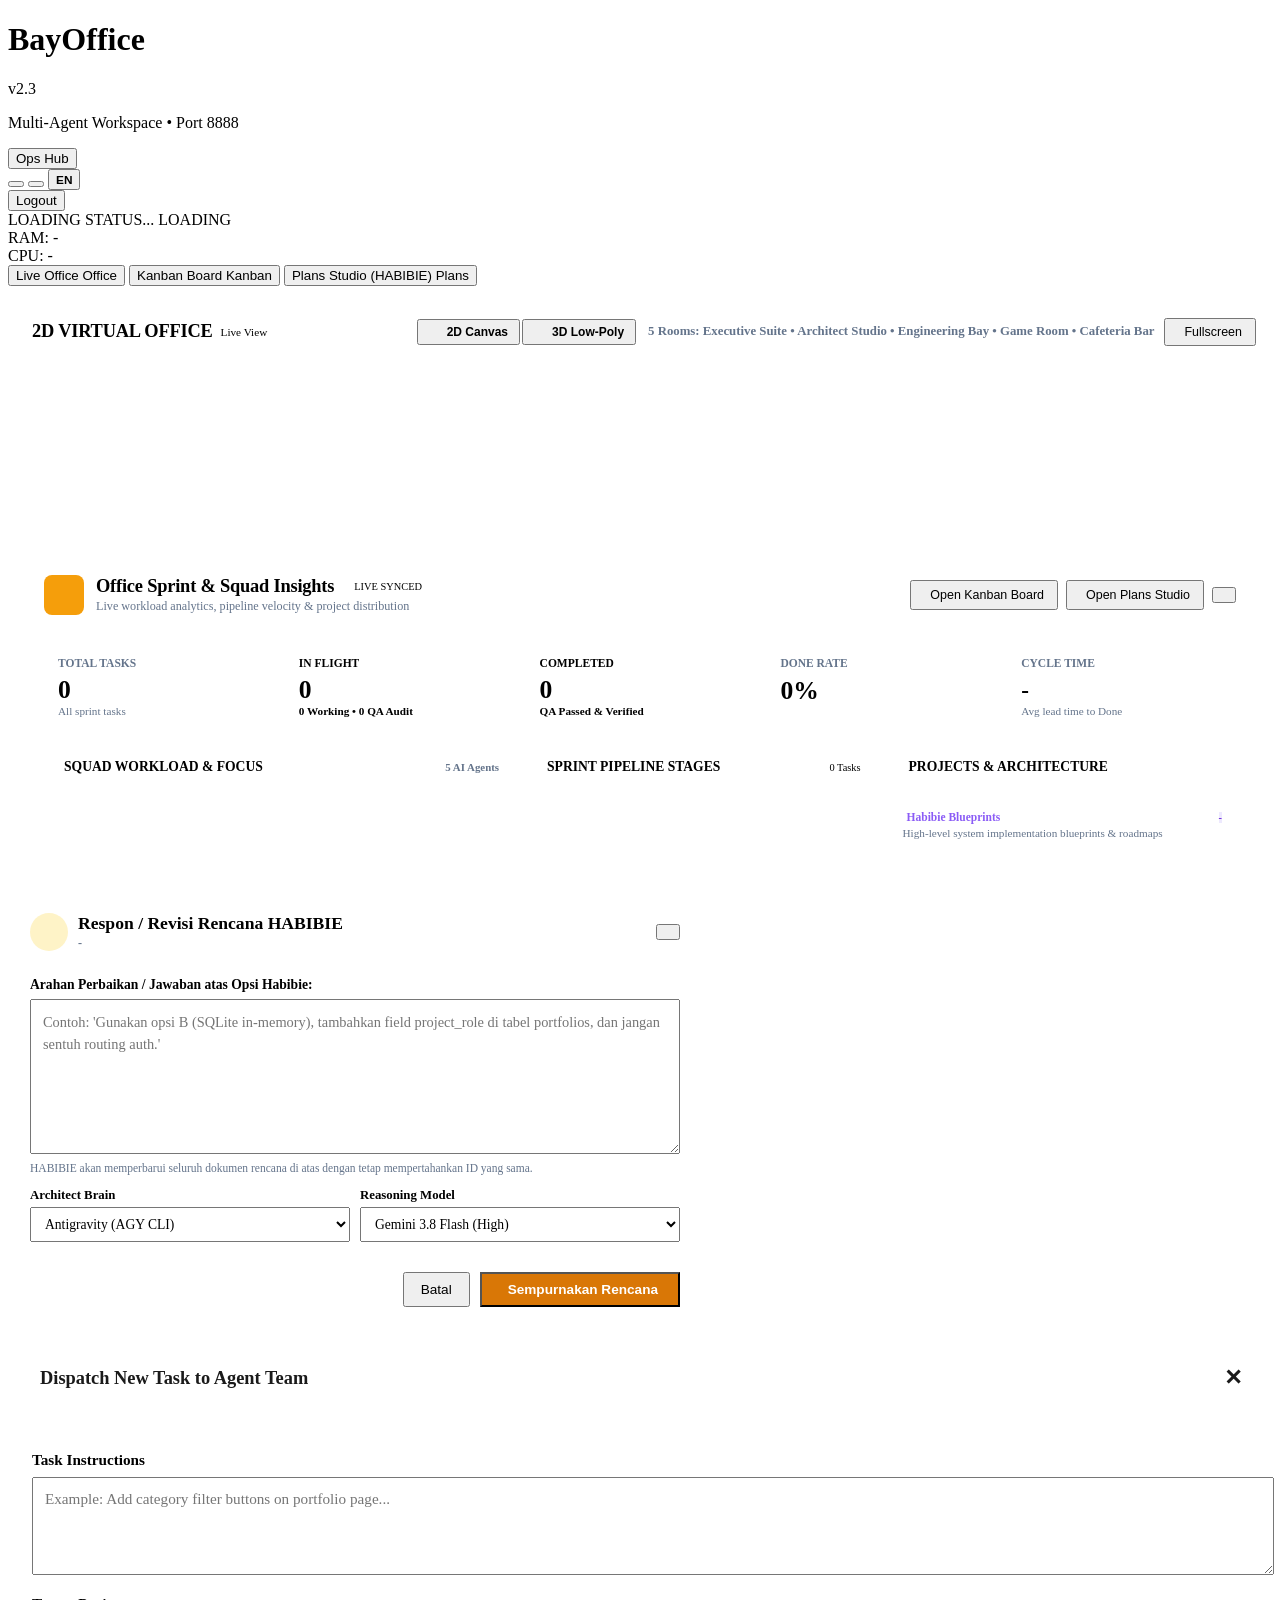
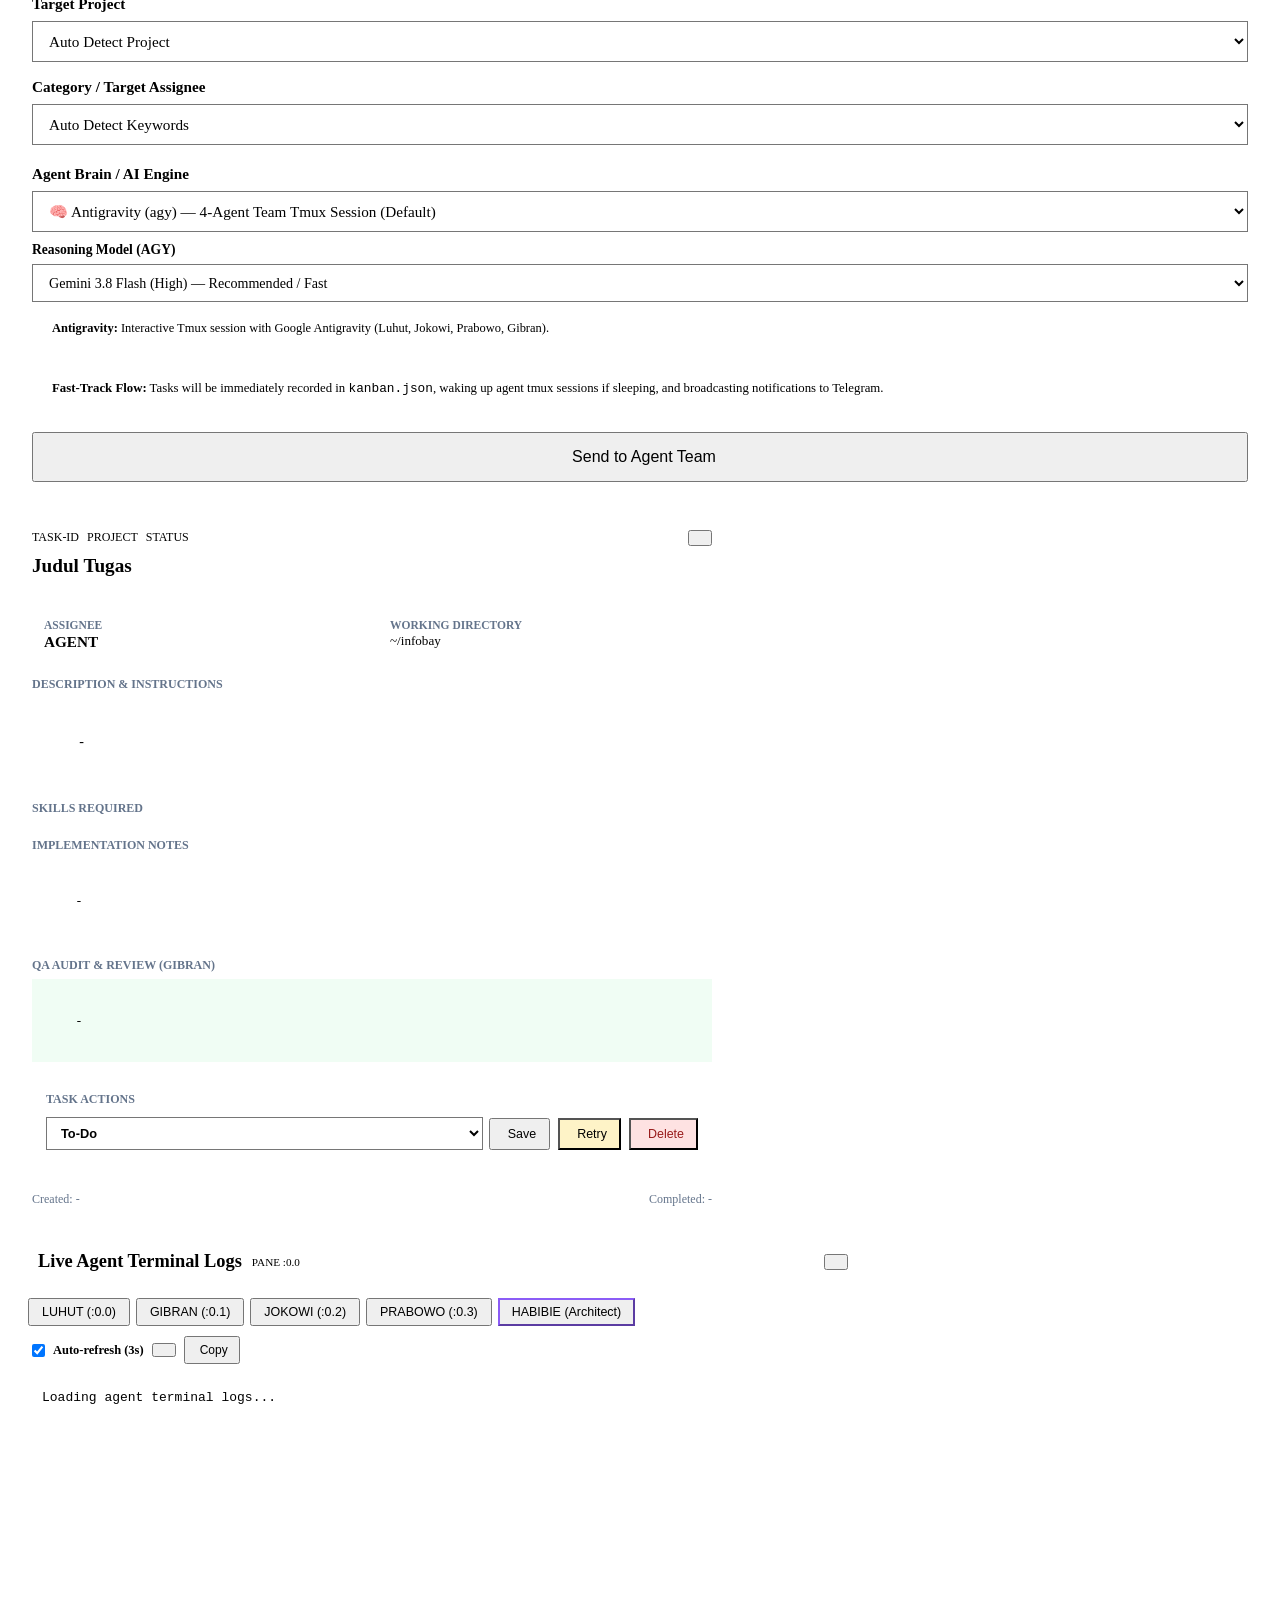
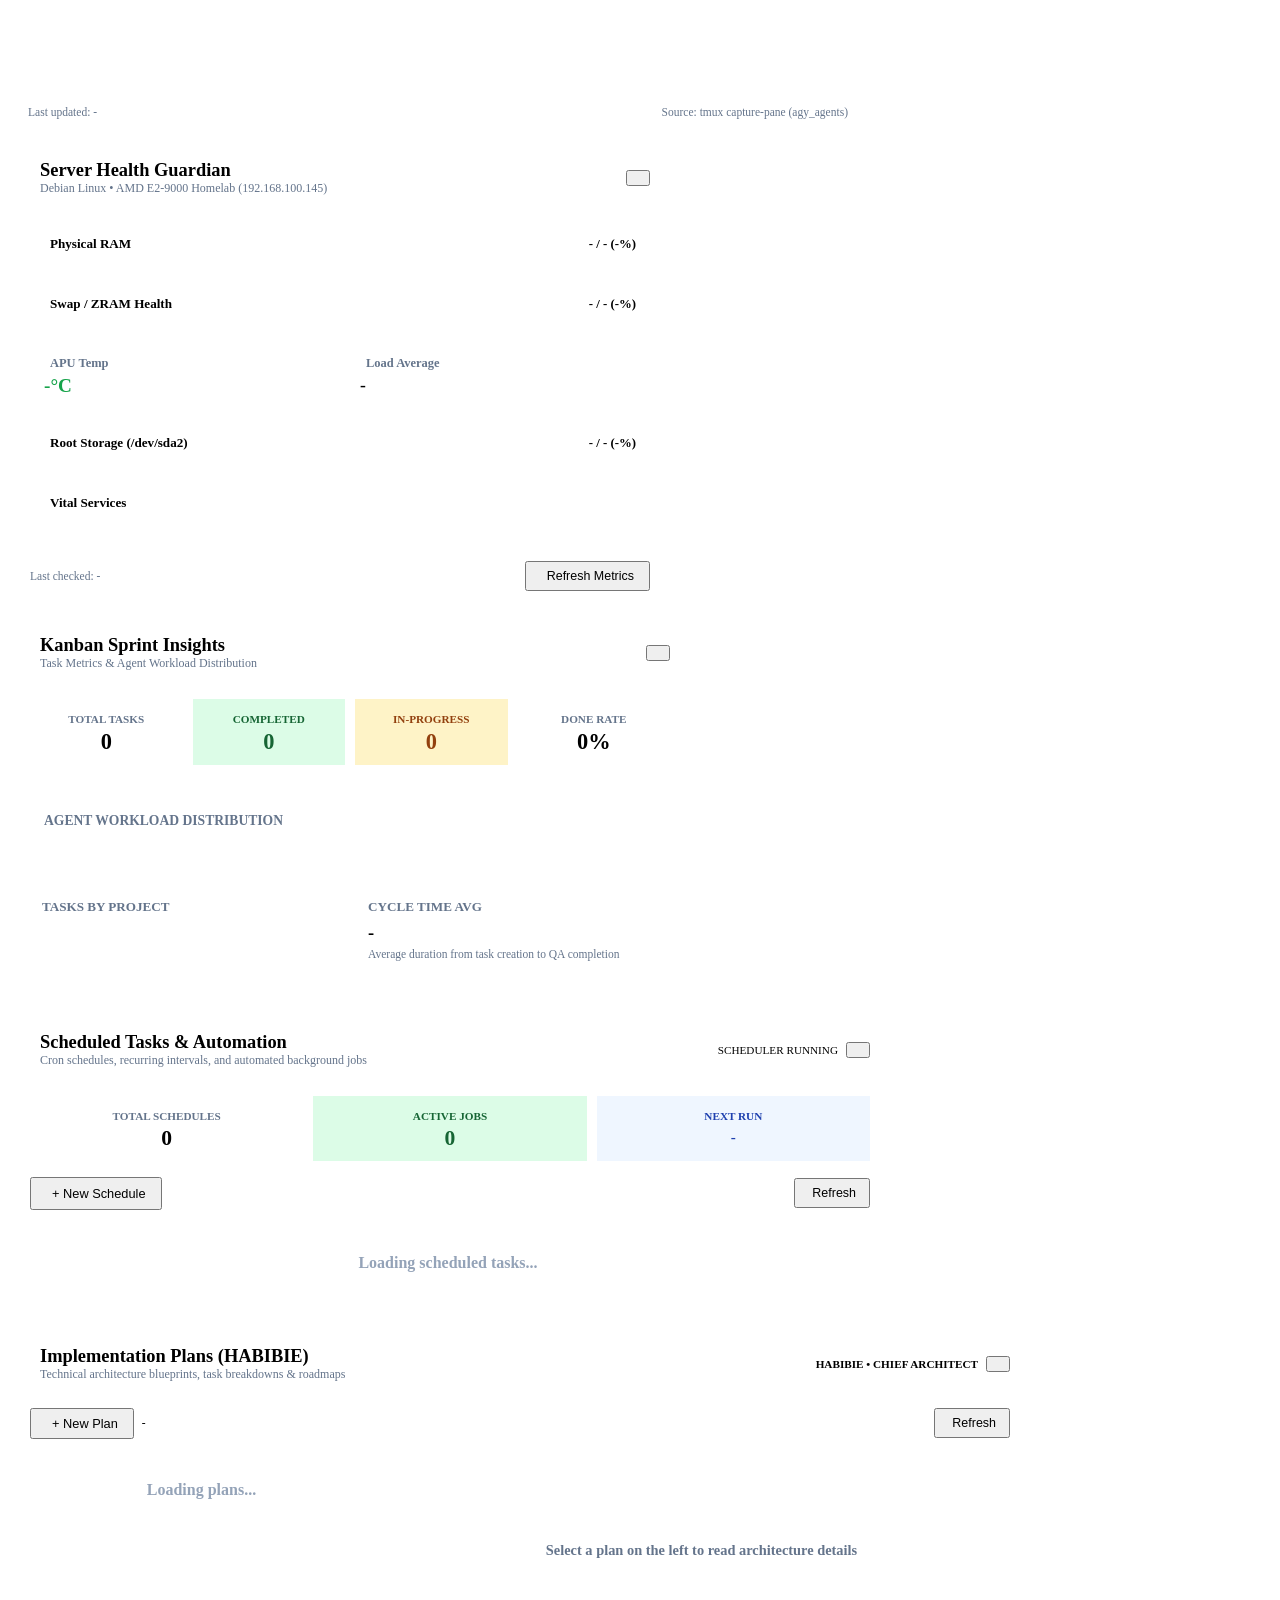
==== commit 25cc002c: "fix(frontend): bind active class to studioReviseModal for proper display and keyboard escape handlin" ====
--- a/bayoffice/frontend/index.html
+++ b/bayoffice/frontend/index.html
@@ -138,7 +138,7 @@
   </header>
 
   <!-- MAIN CONTAINER -->
-  <main id="mainContainer" style="max-width: 1400px; margin: 20px auto; padding: 0 16px;">
+  <main id="mainContainer" class="dynamic-view-container" style="max-width: 1400px; margin: 20px auto; padding: 0 16px;">
 
     <!-- VIEW 1: LIVE VIRTUAL OFFICE WORKSPACE (CANVAS + AGENT CARDS ONLY) -->
     <div id="mainDashboardView" class="workspace-view active" style="display: flex; flex-direction: column; gap: 20px;">
@@ -177,12 +177,6 @@
 
         <!-- Canvas Box -->
         <div class="canvas-container" id="canvasContainer">
-          <div class="fullscreen-controls" id="canvasOverlayControls" style="display: none;">
-            <button id="exitFullscreenBtn" class="neo-btn neo-btn-secondary" style="padding: 6px 14px; font-size: 0.8rem; font-weight: 700; background: #FFFFFF; cursor: pointer; display: flex; align-items: center; gap: 6px;">
-              <i data-lucide="minimize-2" class="lucide-sm"></i>
-              <span data-i18n="canvas.exit_fullscreen">Exit Fullscreen</span>
-            </button>
-          </div>
           <canvas id="officeCanvas"></canvas>
           <div id="officeThreeContainer" style="display: none; width: 100%; height: 480px; position: relative;">
             <!-- 3D Camera & Living Atmosphere Controls Overlay -->
@@ -195,6 +189,17 @@
                 <span id="threeFpsBadge" class="three-badge three-badge-subtle" title="Target Frame Rate">
                   <span>60 FPS</span>
                 </span>
+                <!-- 🎮 Game POV Mode (WASD & Mouse Look) -->
+                <div class="three-game-mode-wrapper">
+                  <button id="threeGameModeBtn" class="neo-btn-sm three-game-btn" title="Terjun ke Kantor 3D (WASD & Mouse Look)">
+                    <i data-lucide="gamepad-2" class="lucide-xs"></i>
+                    <span id="threeGameModeBtnText">Game Mode</span>
+                  </button>
+                  <div id="threePovToggleGroup" class="three-pov-toggle-group" style="display: none;">
+                    <button id="threePovFpvBtn" class="pov-pill-btn active" title="First-Person View (Sudut Pandang Mata Avatar)">👁️ FPV</button>
+                    <button id="threePovTpvBtn" class="pov-pill-btn" title="Third-Person View (Kamera Belakang Punggung)">🏃 TPV</button>
+                  </div>
+                </div>
               </div>
               <div class="three-controls-right">
                 <div class="three-btn-group">
@@ -204,16 +209,24 @@
                   <button id="threeZoomOutBtn" class="neo-btn-sm" title="Zoom Out (-)">
                     <i data-lucide="zoom-out" class="lucide-xs"></i>
                   </button>
-                  <button id="threeResetBtn" class="neo-btn-sm" title="Reset Pandangan Isometrik">
+                  <button id="threeResetBtn" class="neo-btn-sm three-desktop-only" title="Reset Pandangan Isometrik">
                     <i data-lucide="rotate-ccw" class="lucide-xs"></i>
                     <span data-i18n="canvas.reset">Reset</span>
                   </button>
-                  <button id="threeTopDownBtn" class="neo-btn-sm" title="Pandangan Atas (Top-Down Floorplan)">
+                  <button id="threeTopDownBtn" class="neo-btn-sm three-desktop-only" title="Pandangan Atas (Top-Down Floorplan)">
                     <i data-lucide="layout-grid" class="lucide-xs"></i>
                     <span>Top-Down</span>
                   </button>
+                  <button id="threeSettingsBtn" class="neo-btn-sm three-settings-btn" title="Pengaturan Kanvas & Navigasi (Mode Kamera, Suasana, Kontrol Sentuh, Audio)">
+                    <i data-lucide="sliders" class="lucide-xs"></i>
+                    <span class="three-settings-btn-text">Pengaturan</span>
+                  </button>
+                  <button type="button" id="exitFullscreenBtn" class="neo-btn-sm neo-btn-danger btn-exit-fullscreen" style="display: none;" title="Keluar dari Layar Penuh">
+                    <i data-lucide="minimize-2" class="lucide-xs"></i>
+                    <span data-i18n="canvas.exit_fullscreen">Keluar Layar Penuh</span>
+                  </button>
                 </div>
-                <div class="three-focus-dropdown-wrapper">
+                <div class="three-focus-dropdown-wrapper three-desktop-only">
                   <select id="threeFocusSelect" class="neo-select-sm" title="Fokus Kamera ke Figur Avatar Agen">
                     <option value="">🎯 Fokus Agen / Area...</option>
                     <option value="LUHUT">👨‍💼 LUHUT (Executive Suite)</option>
@@ -225,6 +238,25 @@
                     <option value="cafe">☕ Cafeteria & Espresso</option>
                   </select>
                 </div>
+              </div>
+            </div>
+
+            <!-- 3D Camera Floating Compass & Navigation Controller Widget -->
+            <div id="threeCompassWidget" class="three-compass-widget" title="Navigasi Arah Kamera & Kompas 3D">
+              <div class="three-compass-dial">
+                <button class="three-compass-btn compass-btn-n" data-dir="N" title="Pandangan Utara (North Snap)">N</button>
+                <button class="three-compass-btn compass-btn-e" data-dir="E" title="Pandangan Timur (East Snap)">E</button>
+                <button class="three-compass-btn compass-btn-s" data-dir="S" title="Pandangan Selatan (South Snap)">S</button>
+                <button class="three-compass-btn compass-btn-w" data-dir="W" title="Pandangan Barat (West Snap)">W</button>
+                <div id="threeCompassNeedle" class="three-compass-needle" title="Klik untuk Reset Kamera (Isometrik)">
+                  <div class="needle-tip-n"></div>
+                  <div class="needle-pivot"></div>
+                  <div class="needle-tip-s"></div>
+                </div>
+              </div>
+              <div class="three-compass-shortcuts">
+                <button id="compassIsoBtn" class="compass-pill-btn" title="Pandangan Isometrik">ISO</button>
+                <button id="compassTopBtn" class="compass-pill-btn" title="Pandangan Atas (Top-Down)">TOP</button>
               </div>
             </div>
 
@@ -271,6 +303,178 @@
                 </button>
               </div>
             </div>
+
+            <!-- ⚙️ Unified Canvas Settings Popover / Modal (Neubrutalism) -->
+            <div id="canvasSettingsModal" class="canvas-settings-modal" style="display: none;">
+              <div class="canvas-settings-card">
+                <div class="canvas-settings-header">
+                  <div style="display: flex; align-items: center; gap: 8px;">
+                    <i data-lucide="sliders" class="lucide-sm" style="color: #0F172A;"></i>
+                    <h4 style="margin: 0; font-size: 0.95rem; font-weight: 800; text-transform: uppercase;">Pengaturan Kanvas 3D</h4>
+                  </div>
+                  <button type="button" id="canvasSettingsCloseBtn" class="canvas-settings-close-btn" title="Tutup">✕</button>
+                </div>
+                
+                <div class="canvas-settings-body">
+                  <!-- Section 1: Mode Pandangan (POV & Kamera) -->
+                  <div class="settings-section">
+                    <label class="settings-section-title">
+                      <i data-lucide="camera" class="lucide-xs"></i> Mode Pandangan Kamera
+                    </label>
+                    <div class="settings-btn-grid">
+                      <button type="button" id="settingsIsoBtn" class="settings-pill-btn active" title="Pandangan Isometrik Standar">
+                        <i data-lucide="rotate-ccw" class="lucide-xs"></i> Isometrik
+                      </button>
+                      <button type="button" id="settingsTopDownBtn" class="settings-pill-btn" title="Pandangan Atas Lantai (2D Floorplan)">
+                        <i data-lucide="layout-grid" class="lucide-xs"></i> Top-Down
+                      </button>
+                      <button type="button" id="settingsFpvBtn" class="settings-pill-btn" title="First-Person View (Sudut Pandang Mata)">
+                        👁️ FPV (Game)
+                      </button>
+                      <button type="button" id="settingsTpvBtn" class="settings-pill-btn" title="Third-Person View (Kamera Belakang Figur)">
+                        🏃 TPV (Game)
+                      </button>
+                    </div>
+                  </div>
+
+                  <!-- Section 2: Kontrol Sentuh & D-Pad (Touch Devices) -->
+                  <div class="settings-section">
+                    <label class="settings-section-title">
+                      <i data-lucide="gamepad-2" class="lucide-xs"></i> Kontrol Sentuh & D-Pad
+                    </label>
+                    <div class="settings-row">
+                      <div class="settings-row-info">
+                        <span class="settings-row-label">Tampilkan Tombol D-Pad</span>
+                        <span class="settings-row-desc">Panah navigasi arah virtual di layar sentuh</span>
+                      </div>
+                      <label class="neo-toggle-switch" title="Aktif / Nonaktif D-Pad">
+                        <input type="checkbox" id="settingsToggleDpad" checked>
+                        <span class="neo-toggle-slider"></span>
+                      </label>
+                    </div>
+                    <div class="settings-row settings-row-slider">
+                      <div class="settings-row-info">
+                        <span class="settings-row-label">Sensitivitas Usap Layar (Swipe Look)</span>
+                        <span id="settingsSwipeSensLabel" class="settings-row-desc">Normal (0.004)</span>
+                      </div>
+                      <div style="display: flex; align-items: center; gap: 10px; width: 100%;">
+                        <span style="font-size: 0.7rem; color: #64748B; font-weight: 700;">Lambat</span>
+                        <input type="range" id="settingsSwipeSensRange" min="1" max="10" step="1" value="4" class="neo-range-slider" style="flex: 1;" title="Sensitivitas Usap">
+                        <span style="font-size: 0.7rem; color: #64748B; font-weight: 700;">Cepat</span>
+                      </div>
+                    </div>
+                  </div>
+
+                  <!-- Section 3: Suasana & Pencahayaan Kantor (Day / Night) -->
+                  <div class="settings-section">
+                    <label class="settings-section-title">
+                      <i data-lucide="sun-medium" class="lucide-xs"></i> Suasana & Pencahayaan Kantor
+                    </label>
+                    <div class="settings-atmosphere-grid">
+                      <button type="button" class="settings-atmo-btn" data-atmo="dawn" title="Suasana Fajar">🌅 Fajar</button>
+                      <button type="button" class="settings-atmo-btn" data-atmo="day" title="Suasana Siang">☀️ Siang</button>
+                      <button type="button" class="settings-atmo-btn" data-atmo="sunset" title="Suasana Sore">🌇 Sore</button>
+                      <button type="button" class="settings-atmo-btn" data-atmo="night" title="Suasana Malam">🌙 Malam</button>
+                      <button type="button" class="settings-atmo-btn" data-atmo="midnight" title="Suasana Larut Malam">🌌 Larut</button>
+                    </div>
+                  </div>
+
+                  <!-- Section 4: Audio & Sound FX -->
+                  <div class="settings-section">
+                    <div class="settings-row">
+                      <div class="settings-row-info">
+                        <span class="settings-row-label">🔊 Efek Suara (Sound FX)</span>
+                        <span class="settings-row-desc">Langkah kaki, klik tombol, suasana retro 8-bit</span>
+                      </div>
+                      <label class="neo-toggle-switch" title="Aktifkan / Bisukan Efek Suara">
+                        <input type="checkbox" id="settingsToggleSound" checked>
+                        <span class="neo-toggle-slider"></span>
+                      </label>
+                    </div>
+                  </div>
+
+                  <!-- Section 5: Fokus Figur Agen & Ruangan -->
+                  <div class="settings-section">
+                    <label class="settings-section-title">
+                      <i data-lucide="crosshair" class="lucide-xs"></i> Fokus Figur Agen & Ruangan
+                    </label>
+                    <select id="settingsFocusSelect" class="neo-select-sm" style="width: 100%;" title="Pilih Agen atau Ruangan">
+                      <option value="">🎯 Pilih Agen atau Ruangan...</option>
+                      <option value="LUHUT">👨‍💼 LUHUT (Executive Suite)</option>
+                      <option value="HABIBIE">📐 HABIBIE (Architect Studio)</option>
+                      <option value="JOKOWI">⚙️ JOKOWI (Backend Bay)</option>
+                      <option value="PRABOWO">🎨 PRABOWO (Frontend Bay)</option>
+                      <option value="GIBRAN">🛡️ GIBRAN (QA Terminal)</option>
+                      <option value="arcade">🕹️ Game Room (Arcade)</option>
+                      <option value="cafe">☕ Cafeteria & Espresso</option>
+                    </select>
+                  </div>
+
+                </div>
+              </div>
+            </div>
+
+            <!-- 🎮 3D Game Mode Floating HUD Bar & Quick Exit -->
+            <div id="threeGameHud" class="three-game-hud" style="display: none;">
+              <div id="threeGameHudBar" class="three-game-hud-bar">
+                <span class="hud-pill"><kbd>W</kbd><kbd>A</kbd><kbd>S</kbd><kbd>D</kbd> Gerak</span>
+                <span class="hud-pill"><kbd>Shift</kbd> Sprint</span>
+                <span class="hud-pill"><kbd>🖱️ Mouse</kbd> Putar Pandangan</span>
+                <span class="hud-pill"><kbd>V</kbd> POV: <strong id="threeHudPovLabel">FPV</strong></span>
+                <span class="hud-pill hud-pill-esc"><kbd>ESC</kbd> Keluar</span>
+                <button type="button" id="threeCloseHudBtn" class="hud-dismiss-btn" title="Tutup Panduan (3s)">
+                  <i data-lucide="x" class="lucide-xs"></i>
+                </button>
+              </div>
+              <button id="threeExitGameBtn" class="three-exit-game-btn" title="Keluar Mode Game (ESC)">
+                ✕ Keluar Mode Game (ESC)
+              </button>
+            </div>
+
+            <!-- 🖱️ Click to Lock Mouse Pointer Overlay -->
+            <div id="threePointerLockOverlay" class="three-pointer-lock-overlay" style="display: none;">
+              <div class="pointer-lock-card">
+                <div class="pointer-lock-icon">
+                  <i data-lucide="mouse-pointer" class="lucide-md"></i>
+                </div>
+                <h4 style="margin: 0; font-size: 1rem; font-weight: 800;">Klik Layar untuk Mengunci Mouse</h4>
+                <p style="margin: 0; font-size: 0.8rem; color: #64748B;">Gerakkan mouse untuk memutar pandangan 360°, gunakan keyboard <kbd>W</kbd><kbd>A</kbd><kbd>S</kbd><kbd>D</kbd> untuk berjalan di miniatur kantor.</p>
+                <div class="pointer-lock-actions">
+                  <span class="lock-tip">Tekan <kbd>ESC</kbd> untuk keluar ke mode normal kapan saja.</span>
+                </div>
+              </div>
+            </div>
+
+            <!-- 📱 Mobile Virtual D-Pad / Directional Arrow Controls Overlay (Touch & Viewport <= 768px) -->
+            <div id="mobileArrowControls" class="mobile-arrow-controls" aria-label="Kontrol Navigasi Mobile">
+              <div class="mobile-dpad-container">
+                <!-- 🎯 Top Utility Slot: POV Switch Button -->
+                <div class="mobile-dpad-top-bar">
+                  <button type="button" id="mobileArrowPovTop" class="mobile-dpad-pov-btn" title="Ganti Sudut Pandang (POV / Reset)">
+                    <i data-lucide="camera" class="lucide-xs"></i>
+                    <span id="mobilePovBtnLabel">FPV/TPV</span>
+                  </button>
+                </div>
+
+                <!-- 🕹️ 4-Way Directional Grid -->
+                <button type="button" id="mobileArrowUp" class="mobile-dpad-btn dpad-up" aria-label="Maju / Pandangan Atas" title="Maju (Atas)">
+                  <i data-lucide="chevron-up" class="lucide-sm"></i>
+                </button>
+                <div class="mobile-dpad-row">
+                  <button type="button" id="mobileArrowLeft" class="mobile-dpad-btn dpad-left" aria-label="Belok Kiri" title="Kiri">
+                    <i data-lucide="chevron-left" class="lucide-sm"></i>
+                  </button>
+                  <!-- Center non-clickable hub -->
+                  <div class="dpad-center-hub" aria-hidden="true"></div>
+                  <button type="button" id="mobileArrowRight" class="mobile-dpad-btn dpad-right" aria-label="Belok Kanan" title="Kanan">
+                    <i data-lucide="chevron-right" class="lucide-sm"></i>
+                  </button>
+                </div>
+                <button type="button" id="mobileArrowDown" class="mobile-dpad-btn dpad-down" aria-label="Mundur / Pandangan Bawah" title="Mundur (Bawah)">
+                  <i data-lucide="chevron-down" class="lucide-sm"></i>
+                </button>
+              </div>
+            </div>
           </div>
         </div>
 
@@ -611,7 +815,7 @@
     </div>
 
     <!-- Active Habibie Drafting Status Banner (Background Task Indicator) -->
-    <div id="studioDraftingBanner" class="neo-box studio-drafting-banner" style="display: none; padding: 12px 18px; margin-bottom: 18px; background: #FAF5FF; border: 2px solid #8B5CF6; border-left: 6px solid #8B5CF6; box-shadow: 3px 3px 0px var(--shadow-color); align-items: center; justify-content: space-between; flex-wrap: wrap; gap: 12px;">
+    <div id="studioDraftingBanner" class="neo-box studio-drafting-banner" style="display: none; padding: 12px 18px; margin-bottom: 18px; border: 2px solid #8B5CF6; border-left: 6px solid #8B5CF6; box-shadow: 3px 3px 0px var(--shadow-color); align-items: center; justify-content: space-between; flex-wrap: wrap; gap: 12px;">
       <div style="display: flex; align-items: center; gap: 14px;">
         <div style="position: relative; flex-shrink: 0;">
           <img src="/static/assets/avatars/habibie.jpg" alt="HABIBIE" 
@@ -620,20 +824,20 @@
         </div>
         <div>
           <div style="display: flex; align-items: center; gap: 8px; flex-wrap: wrap;">
-            <span style="font-weight: 800; font-size: 0.95rem; color: #1E293B;" data-i18n="plans.drafting_bg_title">
+            <span class="studio-drafting-title" style="font-weight: 800; font-size: 0.95rem;" data-i18n="plans.drafting_bg_title">
               HABIBIE sedang merancang Implementation Plan di latar belakang...
             </span>
             <span id="studioDraftingModelBadge" class="neo-badge" style="background: #8B5CF6; color: #FFFFFF; font-size: 0.68rem; font-weight: 800;">AGY CLI</span>
           </div>
-          <div style="font-size: 0.78rem; color: #64748B; margin-top: 3px; display: flex; align-items: center; gap: 10px; flex-wrap: wrap;">
-            <span>Target: <strong id="studioDraftingProjectText" style="color: #1E293B;">bayoffice</strong></span>
+          <div class="studio-drafting-meta" style="font-size: 0.78rem; margin-top: 3px; display: flex; align-items: center; gap: 10px; flex-wrap: wrap;">
+            <span>Target: <strong id="studioDraftingProjectText" class="studio-drafting-project">bayoffice</strong></span>
             <span>•</span>
-            <span>Konsep: <span id="studioDraftingIdeaPreview" style="font-style: italic; color: #475569;">...</span></span>
+            <span>Konsep: <span id="studioDraftingIdeaPreview" class="studio-drafting-preview" style="font-style: italic;">...</span></span>
           </div>
         </div>
       </div>
       <div style="display: flex; align-items: center; gap: 10px; flex-wrap: wrap;">
-        <div class="neo-box-sm" style="padding: 6px 12px; background: #FFFFFF; display: flex; align-items: center; gap: 6px; font-family: var(--font-mono); font-weight: 800; font-size: 0.82rem; color: #8B5CF6;">
+        <div class="neo-box-sm studio-drafting-clock" style="padding: 6px 12px; display: flex; align-items: center; gap: 6px; font-family: var(--font-mono); font-weight: 800; font-size: 0.82rem;">
           <i data-lucide="clock" class="lucide-xs"></i>
           <span id="studioDraftingTimer">00:00</span>
         </div>
@@ -818,6 +1022,10 @@
               <i data-lucide="send" class="lucide-sm"></i>
               <span data-i18n="plans.dispatch_btn">Dispatch to Kanban</span>
             </button>
+            <button id="studioRevisePlanBtn" class="neo-btn neo-btn-secondary" style="padding: 7px 14px; font-size: 0.82rem; font-weight: 800; display: flex; align-items: center; gap: 6px; background: #FEF3C7; color: #92400E; border: 2px solid var(--border-color); box-shadow: 2px 2px 0px var(--shadow-color);" title="Beri masukan, jawaban opsi, atau revisi dokumen ini ke Habibie">
+              <i data-lucide="message-square-plus" class="lucide-sm"></i>
+              <span data-i18n="plans.revise_btn">Revisi / Balas</span>
+            </button>
             <button id="studioCopyPlanBtn" class="neo-btn neo-btn-secondary" style="padding: 7px 12px; font-size: 0.82rem; display: flex; align-items: center; gap: 4px;" title="Copy Markdown">
               <i data-lucide="copy" class="lucide-sm"></i>
               <span data-i18n="plans.copy_btn">Copy</span>
@@ -845,6 +1053,73 @@
 
   </div> <!-- /#plansStudioView -->
 </main>
+
+  <!-- HABIBIE PLAN REVISION MODAL -->
+  <div id="studioReviseModal" class="modal-overlay">
+    <div class="neo-box modal-content" style="max-width: 650px; width: 94%; padding: 22px; display: flex; flex-direction: column;">
+      
+      <!-- Header -->
+      <div style="display: flex; justify-content: space-between; align-items: center; margin-bottom: 14px; border-bottom: 2px solid var(--border-color); padding-bottom: 12px;">
+        <div style="display: flex; align-items: center; gap: 10px;">
+          <div style="width: 38px; height: 38px; border-radius: 50%; background: #FEF3C7; color: #92400E; border: 2px solid var(--border-color); display: flex; align-items: center; justify-content: center; box-shadow: 2px 2px 0px var(--shadow-color);">
+            <i data-lucide="message-square-plus" class="lucide-sm"></i>
+          </div>
+          <div>
+            <h3 style="font-weight: 800; font-size: 1.1rem; margin: 0;" data-i18n="plans.revise_modal_title">Respon / Revisi Rencana HABIBIE</h3>
+            <p id="studioReviseTargetTitle" style="font-size: 0.76rem; color: #64748B; margin: 2px 0 0 0; font-weight: 600;">-</p>
+          </div>
+        </div>
+        <button id="closeStudioReviseModalBtn" class="neo-btn neo-btn-secondary" style="padding: 6px 10px; font-size: 0.85rem;" title="Close">
+          <i data-lucide="x" class="lucide-sm"></i>
+        </button>
+      </div>
+
+      <!-- Form Body -->
+      <form id="studioReviseForm" style="display: flex; flex-direction: column; gap: 14px;">
+        <div>
+          <label style="display: block; font-weight: 700; font-size: 0.85rem; margin-bottom: 6px;" for="studioReviseFeedbackInput" data-i18n="plans.revise_label">
+            Arahan Perbaikan / Jawaban atas Opsi Habibie:
+          </label>
+          <textarea id="studioReviseFeedbackInput" required class="neo-box-sm" rows="6" 
+                    placeholder="Contoh: 'Gunakan opsi B (SQLite in-memory), tambahkan field project_role di tabel portfolios, dan jangan sentuh routing auth.'" 
+                    data-i18n-placeholder="plans.revise_placeholder" 
+                    style="width: 100%; padding: 12px; font-size: 0.9rem; line-height: 1.5; resize: vertical; outline: none; font-family: inherit; box-sizing: border-box;"></textarea>
+          <small style="font-size: 0.72rem; color: #64748B; display: block; margin-top: 4px;" data-i18n="plans.revise_hint">
+            HABIBIE akan memperbarui seluruh dokumen rencana di atas dengan tetap mempertahankan ID yang sama.
+          </small>
+        </div>
+
+        <div style="display: grid; grid-template-columns: 1fr 1fr; gap: 10px;">
+          <div>
+            <label style="display: block; font-weight: 700; font-size: 0.8rem; margin-bottom: 4px;" data-i18n="plans.engine_label">Architect Brain</label>
+            <select id="studioReviseEngineSelect" class="neo-box-sm" style="width: 100%; padding: 8px 10px; font-size: 0.85rem; outline: none; font-family: inherit;">
+              <option value="agy" selected>Antigravity (AGY CLI)</option>
+              <option value="9router">9Router (Free Proxy .146)</option>
+            </select>
+          </div>
+          <div>
+            <label style="display: block; font-weight: 700; font-size: 0.8rem; margin-bottom: 4px;" data-i18n="plans.model_label">Reasoning Model</label>
+            <select id="studioReviseModelSelect" class="neo-box-sm" style="width: 100%; padding: 8px 10px; font-size: 0.85rem; outline: none; font-family: inherit;">
+              <option value="gemini-3.8-flash-high" selected>Gemini 3.8 Flash (High)</option>
+              <option value="claude-sonnet-4-6">Claude Sonnet 4.6 (Thinking)</option>
+              <option value="claude-opus-4-6-thinking">Claude Opus 4.6 (Thinking)</option>
+              <option value="gemini-3.8-flash-medium">Gemini 3.8 Flash (Medium)</option>
+            </select>
+          </div>
+        </div>
+
+        <!-- Buttons -->
+        <div style="display: flex; justify-content: flex-end; gap: 10px; margin-top: 6px; padding-top: 10px; border-top: 1px solid var(--border-color);">
+          <button type="button" id="cancelStudioReviseModalBtn" class="neo-btn neo-btn-secondary" style="padding: 8px 16px; font-size: 0.85rem;" data-i18n="plans.cancel_btn">Batal</button>
+          <button type="submit" id="submitStudioReviseBtn" class="neo-btn neo-btn-primary" style="padding: 8px 20px; font-size: 0.85rem; font-weight: 800; display: flex; align-items: center; gap: 6px; background: #D97706; color: #FFF;">
+            <i data-lucide="sparkles" class="lucide-sm"></i>
+            <span id="submitStudioReviseBtnText" data-i18n="plans.submit_revise_btn">Sempurnakan Rencana</span>
+          </button>
+        </div>
+      </form>
+
+    </div>
+  </div>
 
   <!-- TASK DISPATCHER MODAL ("BERI TUGAS BARU") -->
   <div id="taskModal" class="modal-overlay">
@@ -1566,6 +1841,7 @@
   <script src="/static/js/three.min.js?v=r128"></script>
   <script src="/static/js/OrbitControls.js?v=r128"></script>
   <script src="/static/js/office-three.js?v=20261101_02"></script>
+  <script src="/static/js/mobile-arrow-controls.js?v=20261101_01"></script>
   <script src="/static/js/kanban.js?v=20261030_06"></script>
   <script src="/static/js/office-health.js?v=20261030_01"></script>
   <script src="/static/js/office-insights.js?v=20261030_02"></script>
